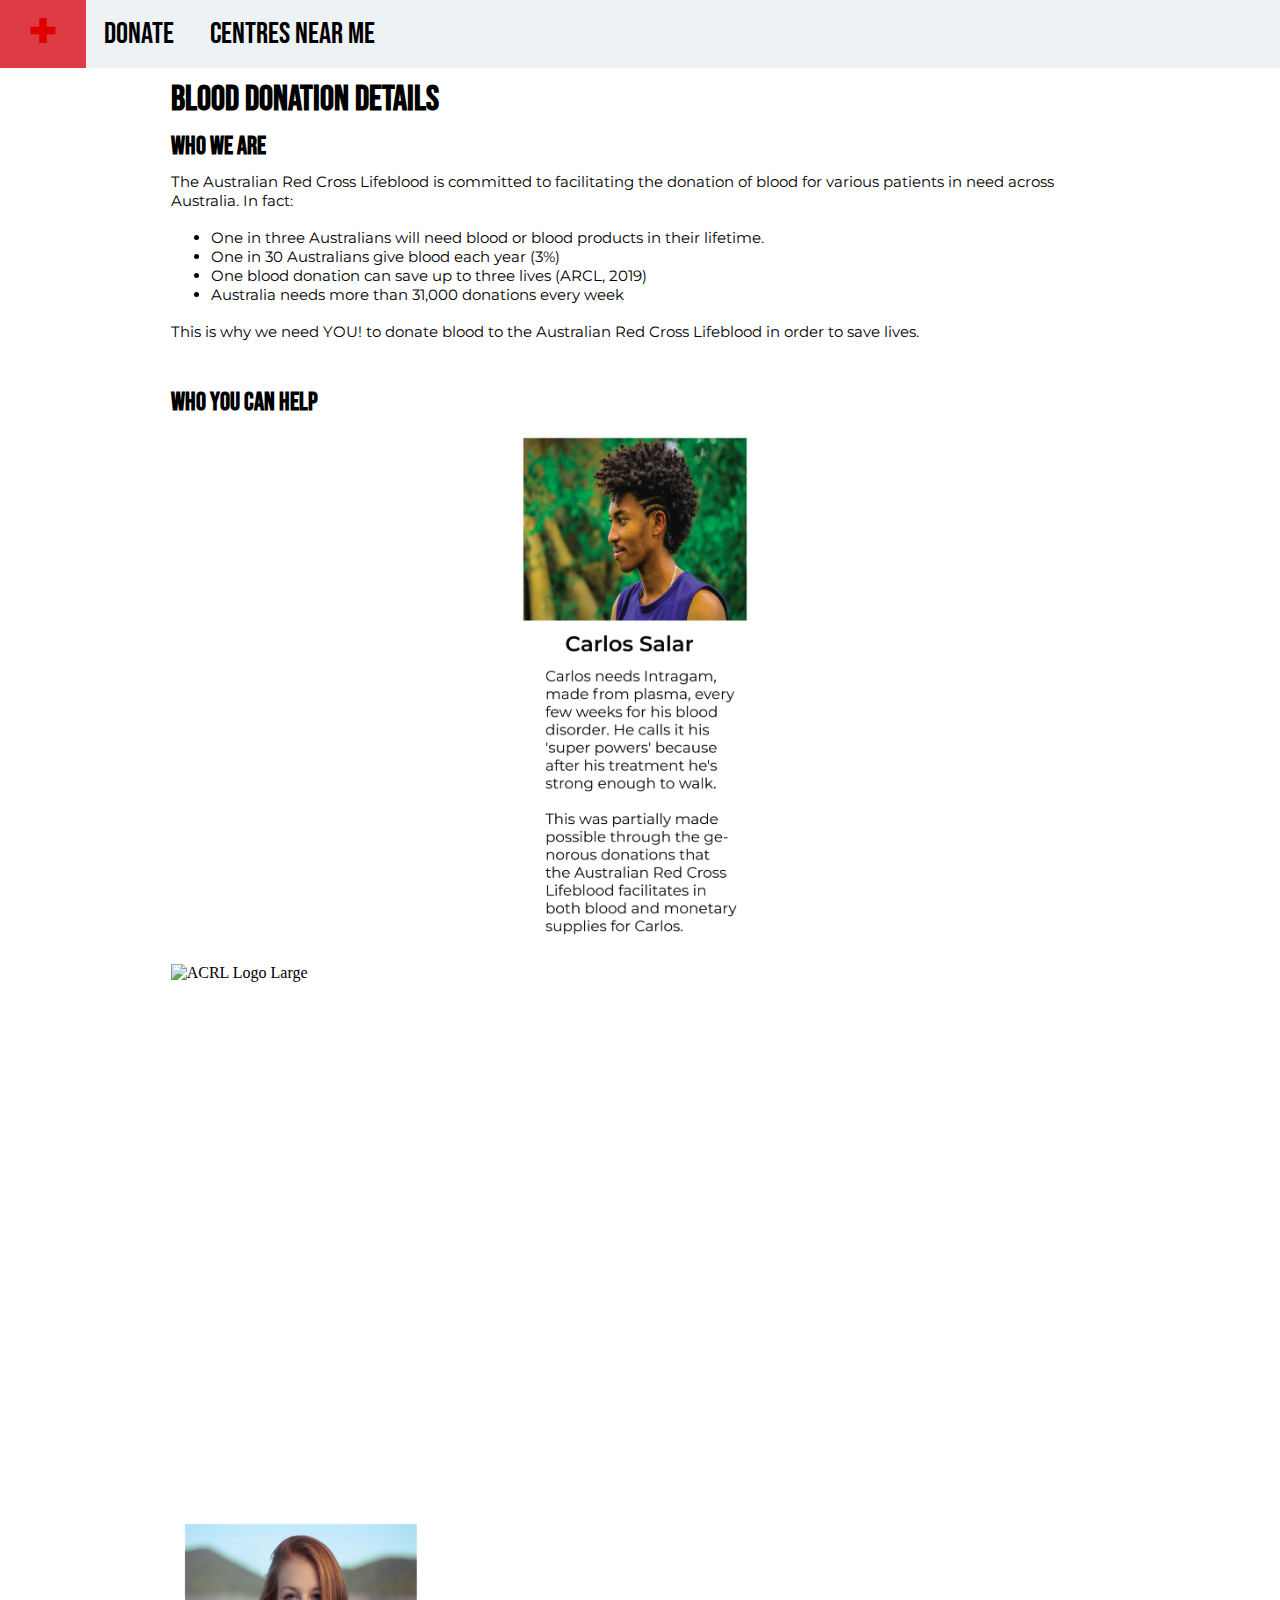
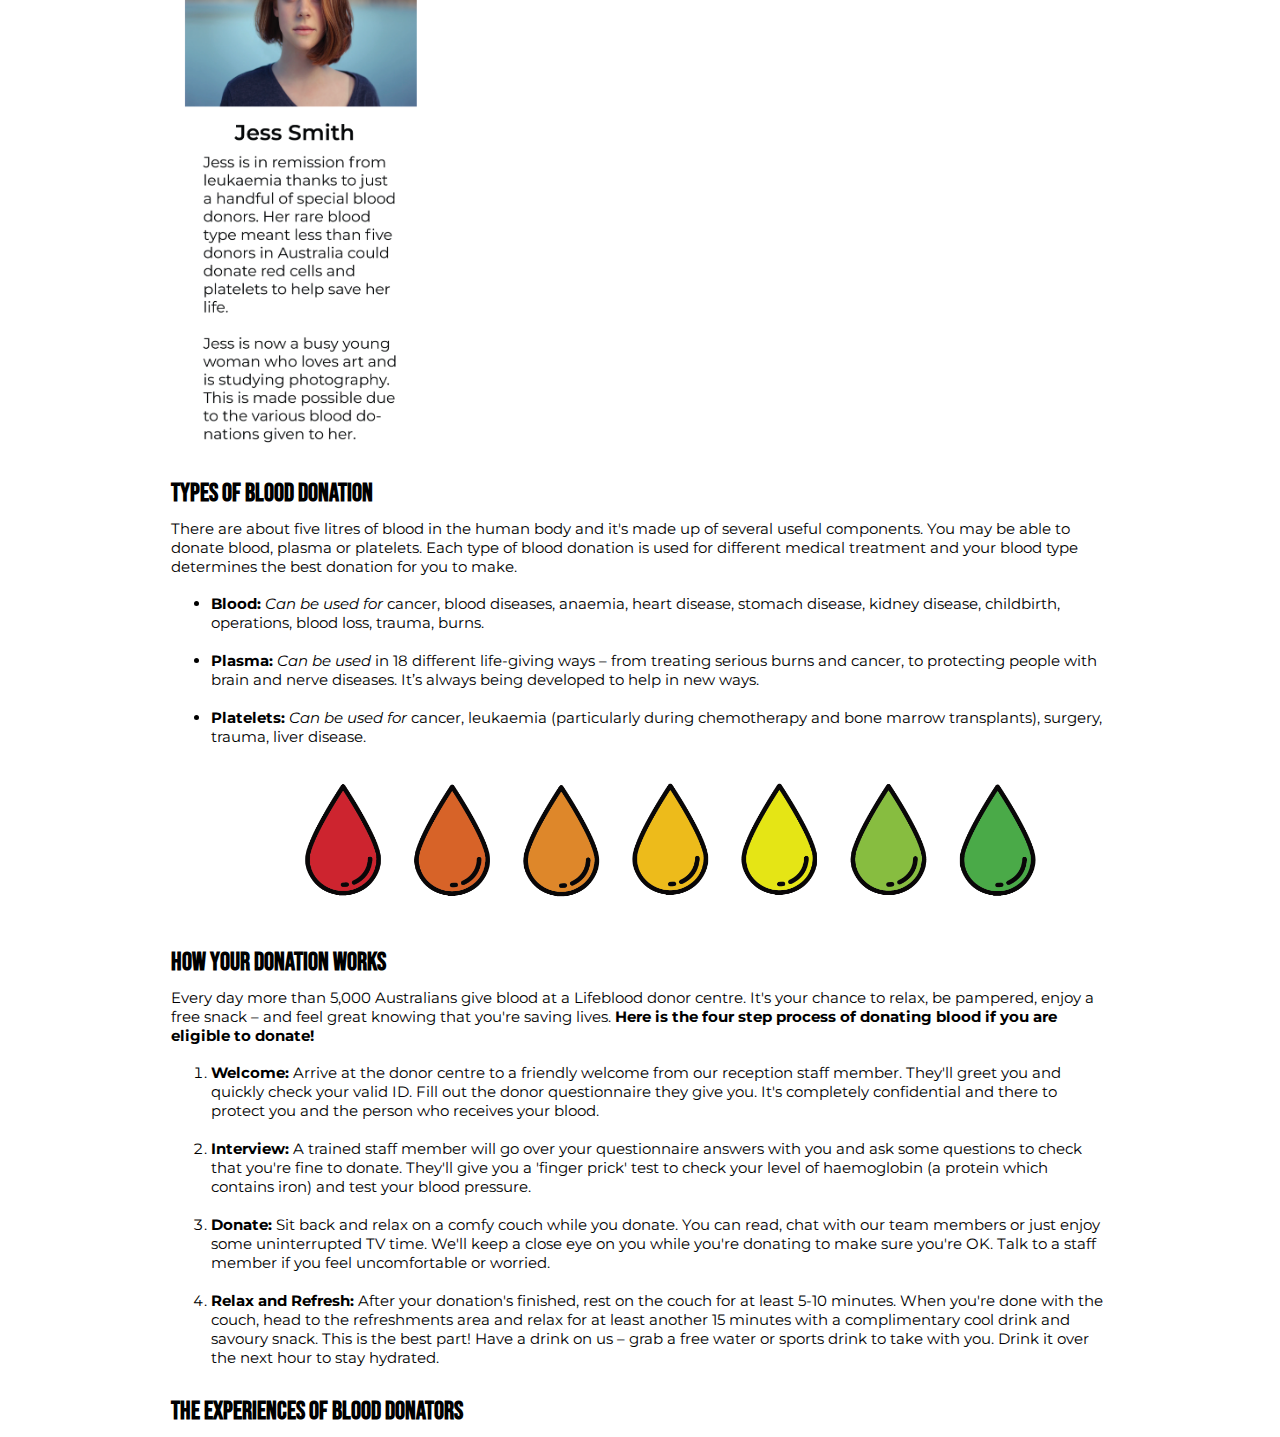
==== blooddetail.html @ 4dca21a1 "Further edits to blooddetail.html" ====
<!DOCTYPE html>
<html>
  <head>
    <link rel="preconnect" href="https://fonts.gstatic.com">
    <link href="https://fonts.googleapis.com/css2?family=Bebas+Neue&display=swap" rel="stylesheet">
    <link rel="preconnect" href="https://fonts.gstatic.com">
    <link href="https://fonts.googleapis.com/css2?family=Montserrat&display=swap" rel="stylesheet"> 
    <meta charset="utf-8">
    <meta name="viewport" content="width=device-width">
    <title>repl.it</title>
    <link href="style.css" rel="stylesheet" type="text/css" />
  </head>
  
  <body>
    <div class="topnav">
      <a href="index.html"><href="#index.html" class='navIcon'><img src="images/crosslogo.svg" alt="ACRL Logo" width="50" height="25"></a>
      <a href="blooddetail.html">Donate</a>
      <a href="centres.html">Centres Near Me</a>
    </div>
    <div class="grid-container">
  <div class="text-goes-here">
    <h2> Blood donation details</h2>
    <h3>Who we are</h3>
    <p> The Australian Red Cross Lifeblood is committed to facilitating the donation of blood for various patients in need across Australia. In fact:</p><br>
    <ul>
      <li>One in three Australians will need blood or blood products in their lifetime.</li>
      <li>One in 30 Australians give blood each year (3%)</li>
      <li>One blood donation can save up to three lives (ARCL, 2019)</li>
      <li>Australia needs more than 31,000 donations every week</li>
    </ul><br>
    <p> This is why we need YOU! to donate blood to the Australian Red Cross Lifeblood in order to save lives.</p>
    <br><br>
    <h3>Who you can help</h3>
    <img class = "people" src="images/whoyouhelp-01.png" alt="ACRL Logo Large">
    <img class = "people" src="images/whoyouhelp-02.png" alt="ACRL Logo Large">
    <img class = "people" src="images/whoyouhelp-03.png" alt="ACRL Logo Large">
    <br>
    <h3> Types of blood donation</h3>
    <p>There are about five litres of blood in the human body and it's made up of several useful components. You may be able to donate blood, plasma or platelets. Each type of blood donation is used for different medical treatment and your blood type determines the best donation for you to make.</p>
    <br>
    <ul>
      <li><strong>Blood:</strong> <em>Can be used for</em> cancer, blood diseases, anaemia, heart disease, stomach disease, kidney disease, childbirth, operations, blood loss, trauma, burns.</li><br>
      <li><strong>Plasma:</strong> <em>Can be used</em> in 18 different life-giving ways – from treating serious burns and cancer, to protecting people with brain and nerve diseases. It’s always being developed to help in new ways.</li><br>
      <li><strong>Platelets:</strong> <em> Can be used for</em> cancer, leukaemia (particularly during chemotherapy and bone marrow transplants), surgery, trauma, liver disease.</li><br>
    </ul>
    <img id = "blood" src="images/blooddrops-01.png" alt="ACRL Logo Large">
    <br><br>
    <h3> How your donation works</h3>
    <p>Every day more than 5,000 Australians give blood at a Lifeblood donor centre. It's your chance to relax, be pampered, enjoy a free snack – and feel great knowing that you're saving lives. <strong> Here is the four step process of donating blood if you are eligible to donate!</strong></p><br>
    <ol>
      <li><strong>Welcome:</strong> Arrive at the donor centre to a friendly welcome from our reception staff member. They'll greet you and quickly check your valid ID. Fill out the donor questionnaire they give you. It's completely confidential and there to protect you and the person who receives your blood.</li><br>
      <li><strong>Interview:</strong> A trained staff member will go over your questionnaire answers with you and ask some questions to check that you're fine to donate. They'll give you a 'finger prick' test to check your level of haemoglobin (a protein which contains iron) and test your blood pressure.</li><br>
      <li><strong>Donate:</strong> Sit back and relax on a comfy couch while you donate. You can read, chat with our team members or just enjoy some uninterrupted TV time. We'll keep a close eye on you while you're donating to make sure you're OK. Talk to a staff member if you feel uncomfortable or worried.</li><br>
      <li><strong>Relax and Refresh:</strong> After your donation's finished, rest on the couch for at least 5-10 minutes. When you're done with the couch, head to the refreshments area and relax for at least another 15 minutes with a complimentary cool drink and savoury snack. This is the best part! Have a drink on us – grab a free water or sports drink to take with you. Drink it over the next hour to stay hydrated.</li><br>
      </ol>
    <h3>The experiences of blood donators</h3>
  </div>
</div>
---- style.css ----
* {
  margin: 0;
}
a {
  color: white;
}
.topnav {
  background-color: rgb(237, 242, 245);
  overflow: hidden;
}

.topnav a {
  float: left;
  color: black;
  text-align: center;
  padding: 16px 18px;
  text-decoration: none;
  font-size: 30px;
  font-family: 'Bebas Neue', cursive;
}

.topnav a:hover {
  background-color: rgb(221,60,68);
  color: black;
}

.topnav a.active {
  background-color: rgb(198,42,51);
  color: white;
}
#container {
  background-image: url("images/redwave.png");
  background-size: cover;
  background-repeat: no-repeat;
  width:100%;
  height:100vh;
}
#container2 {
  background: #2b2d42;
  width:100%;
  height:110vh;
}
#background {
width:350px;
height:200px;
display: block;
margin-top: 40px;
margin-left: auto;
margin-right: auto;
}

#button {
border: 0;
  background: #2b2d42;
  border-radius: 4px;
  box-shadow: 0 5px 0 #1c1d2b;
  color: #fff;
  cursor: pointer;
  font-family: 'Bebas Neue', cursive;
  font-size: 24px;
  margin: 0;
  outline: 0;
  transition: all .1s linear;
  padding: 1rem 4rem;
  display: block;
  margin-top: 80px;
  margin-left: auto;
  margin-right: auto;
}

#button:active {
  box-shadow: 0 2px 0 #006599;
  transform: translateY(3px);
}

.contact {
  width: 350px;
  height:350px;
  margin-left:100px;
  display: inline-block;
}

.social {
  width: 200px;
  height:200px;
  margin-left:170px;
  display: inline-block;
}

.contacttext {
  font-family: 'Bebas Neue', cursive;
  color: white;
  font-size: 35px;
  margin-left:50px;
}

/* Blooddetail.html */
.grid-container {
  display: grid;
  grid-template-columns: 0.4fr 2.2fr 0.4fr;
  grid-template-rows: 1fr 1fr 1fr;
  gap: 0px 0px;
  grid-template-areas:
    ". text-goes-here ."
    ". text-goes-here ."
    ". text-goes-here .";
}

.text-goes-here { grid-area: text-goes-here; }

h2 {
  margin-top: 10px;
  font-family: 'Bebas Neue', cursive;
  font-size: 35px;
}

h3 {
  margin-top: 10px;
  margin-bottom: 10px;
  font-family: 'Bebas Neue', cursive;
  font-size: 25px;
}

p {
  font-size: 15px;
  font-family: 'Montserrat', sans-serif;
}

ul {
  font-size: 15px;
  font-family: 'Montserrat', sans-serif;
}

ol {
  font-size: 15px;
  font-family: 'Montserrat', sans-serif;
}

.people {
  width: 260px;
  height:550px;
  display: inline-block;
  margin-right: 70px;

}

#blood {
  width:800px;
  height:150px;
  margin-left: 110px;
}

@media screen and (max-width: 768px){
  .contact {
  width: 300px;
  height: 200px;
  margin-left: 10px;
  }
   .social {
  width: 300px;
  height: 200px;
  margin-top: 50px;
  margin-left: 10px;
  }
  .contacttext {
    margin-left: 10px;
    font-size: 50px;
  }
   #container2 {
  height:220vh;
  }
  #blood {
    width:300px;
    height:60px;
    margin-left:0px;
  }
}
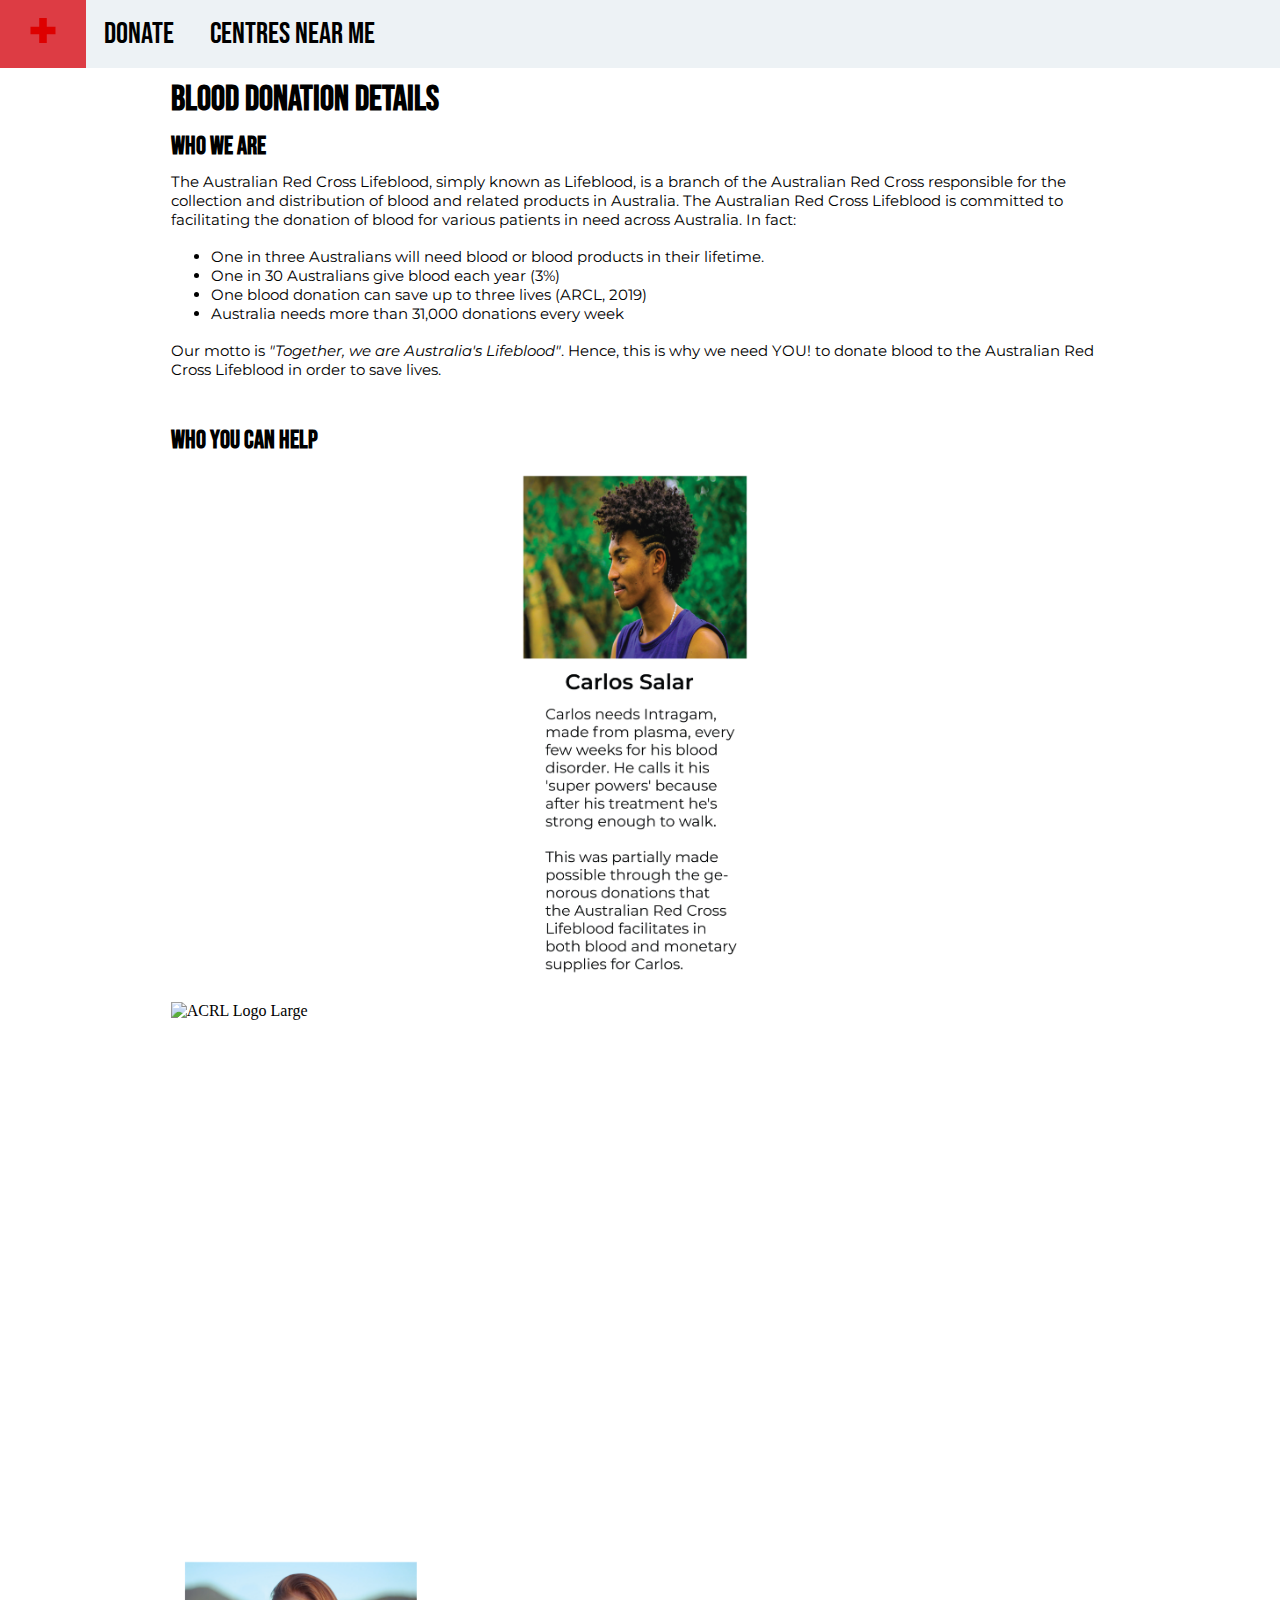
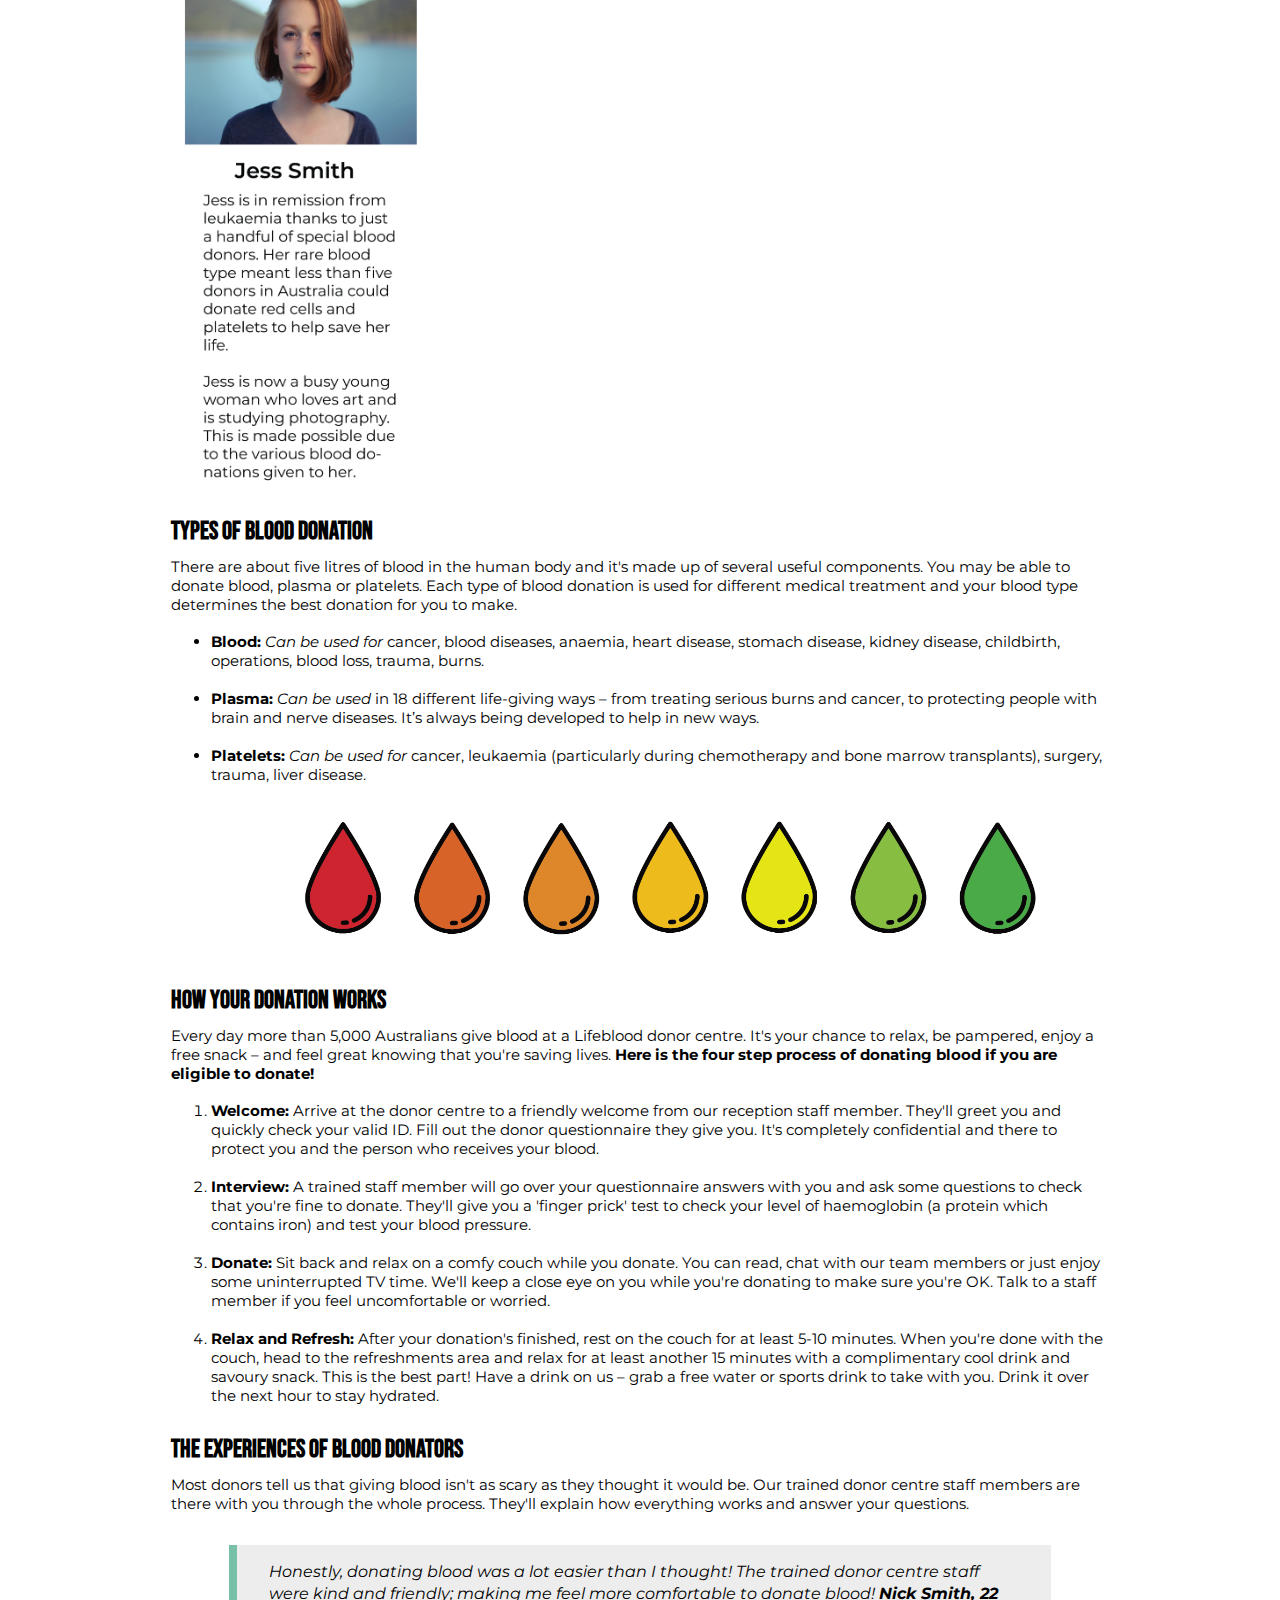
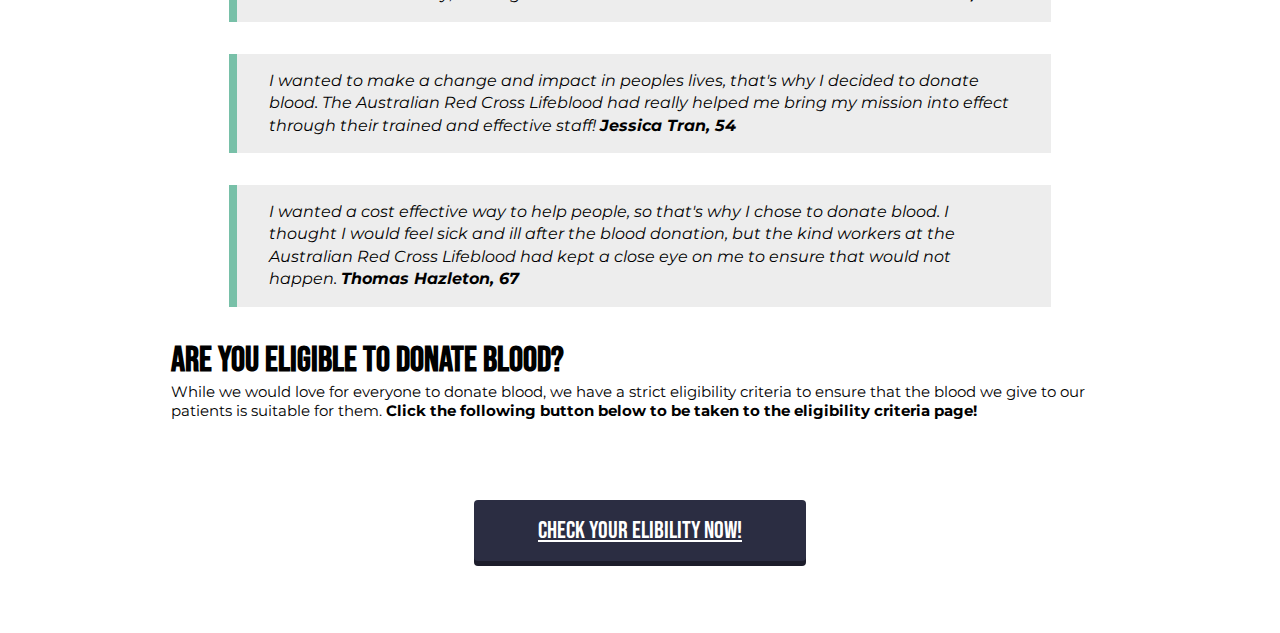
==== commit 41c11574: "Created eligibility criteria page" ====
--- a/blooddetail.html
+++ b/blooddetail.html
@@ -21,14 +21,14 @@
   <div class="text-goes-here">
     <h2> Blood donation details</h2>
     <h3>Who we are</h3>
-    <p> The Australian Red Cross Lifeblood is committed to facilitating the donation of blood for various patients in need across Australia. In fact:</p><br>
+    <p> The Australian Red Cross Lifeblood, simply known as Lifeblood, is a branch of the Australian Red Cross responsible for the collection and distribution of blood and related products in Australia. The Australian Red Cross Lifeblood is committed to facilitating the donation of blood for various patients in need across Australia. In fact:</p><br>
     <ul>
       <li>One in three Australians will need blood or blood products in their lifetime.</li>
       <li>One in 30 Australians give blood each year (3%)</li>
       <li>One blood donation can save up to three lives (ARCL, 2019)</li>
       <li>Australia needs more than 31,000 donations every week</li>
     </ul><br>
-    <p> This is why we need YOU! to donate blood to the Australian Red Cross Lifeblood in order to save lives.</p>
+    <p> Our motto is <em>"Together, we are Australia's Lifeblood"</em>. Hence, this is why we need YOU! to donate blood to the Australian Red Cross Lifeblood in order to save lives.</p>
     <br><br>
     <h3>Who you can help</h3>
     <img class = "people" src="images/whoyouhelp-01.png" alt="ACRL Logo Large">
@@ -52,7 +52,17 @@
       <li><strong>Interview:</strong> A trained staff member will go over your questionnaire answers with you and ask some questions to check that you're fine to donate. They'll give you a 'finger prick' test to check your level of haemoglobin (a protein which contains iron) and test your blood pressure.</li><br>
       <li><strong>Donate:</strong> Sit back and relax on a comfy couch while you donate. You can read, chat with our team members or just enjoy some uninterrupted TV time. We'll keep a close eye on you while you're donating to make sure you're OK. Talk to a staff member if you feel uncomfortable or worried.</li><br>
       <li><strong>Relax and Refresh:</strong> After your donation's finished, rest on the couch for at least 5-10 minutes. When you're done with the couch, head to the refreshments area and relax for at least another 15 minutes with a complimentary cool drink and savoury snack. This is the best part! Have a drink on us – grab a free water or sports drink to take with you. Drink it over the next hour to stay hydrated.</li><br>
-      </ol>
+    </ol>
     <h3>The experiences of blood donators</h3>
+    <p>Most donors tell us that giving blood isn't as scary as they thought it would be. Our trained donor centre staff members are there with you through the whole process. They'll explain how everything works and answer your questions.</p>
+    <blockquote><em>Honestly, donating blood was a lot easier than I thought! The trained donor centre staff were kind and friendly; making me feel more comfortable to donate blood!</em> <strong>Nick Smith, 22</strong></blockquote>
+    <blockquote><em>I wanted to make a change and impact in peoples lives, that's why I decided to donate blood. The Australian Red Cross Lifeblood had really helped me bring my mission into effect through their trained and effective staff!</em> <strong>Jessica Tran, 54</strong></blockquote>
+    <blockquote><em>I wanted a cost effective way to help people, so that's why I chose to donate blood. I thought I would feel sick and ill after the blood donation, but the kind workers at the Australian Red Cross Lifeblood had kept a close eye on me to ensure that would not happen.</em> <strong>Thomas Hazleton, 67</strong></blockquote>
+    <h2>Are you eligible to donate blood?</h2>
+    <p>While we would love for everyone to donate blood, we have a strict eligibility criteria to ensure that the blood we give to our patients is suitable for them. <strong> Click the following button below to be taken to the eligibility criteria page!</strong></p>
+    <a href="eligibility.html">
+    <button id = "button" type="button" ">Check Your Elibility Now!</button>
+    </a>
+    <br><br><br><br>
   </div>
 </div>
--- a/style.css
+++ b/style.css
@@ -38,7 +38,7 @@
 #container2 {
   background: #2b2d42;
   width:100%;
-  height:110vh;
+  height:75vh;
 }
 #background {
 width:350px;
@@ -74,16 +74,20 @@
 }
 
 .contact {
-  width: 350px;
-  height:350px;
+  width: 320px;
+  height:100px;
   margin-left:100px;
+  margin-top:40px;
+  margin-bottom:40px;
   display: inline-block;
 }
 
 .social {
-  width: 200px;
-  height:200px;
-  margin-left:170px;
+  width: 150px;
+  height:150px;
+  margin-top:40px;
+  margin-bottom:40px;
+  margin-left:110px;
   display: inline-block;
 }
 
@@ -150,6 +154,63 @@
   margin-left: 110px;
 }
 
+blockquote {
+	width: 80%;
+	margin: 2em auto;
+	font-style: italic;
+	padding: 1em 2em;
+	border-left: 8px solid #78C0A8;
+	font-size: 1em;
+	line-height: 1.4;
+	position: relative;
+	background: #ededed;
+  font-family: 'Montserrat', sans-serif;
+}
+
+#critera {
+  width:100%;
+}
+
+#box {
+  width: 85%;
+  border: 2px solid black;
+  padding: 30px;
+  margin: 20px;
+}
+label {
+  font-size: 15px;
+  font-family: 'Montserrat', sans-serif;
+}
+
+input {
+  margin-left:auto;
+  margin-right:auto;
+}
+
+#button1 {
+border: 0;
+  background: #2b2d42;
+  border-radius: 4px;
+  box-shadow: 0 5px 0 #1c1d2b;
+  color: #fff;
+  cursor: pointer;
+  font-family: 'Bebas Neue', cursive;
+  font-size: 24px;
+  margin: 0;
+  outline: 0;
+  transition: all .1s linear;
+  padding: 1rem 4rem;
+  display: block;
+  margin-top: 15px;
+  margin-left: auto;
+  margin-right: auto;
+}
+
+#button1:active {
+  box-shadow: 0 2px 0 #006599;
+  transform: translateY(3px);
+}
+
 @media screen and (max-width: 768px){
   .contact {
   width: 300px;
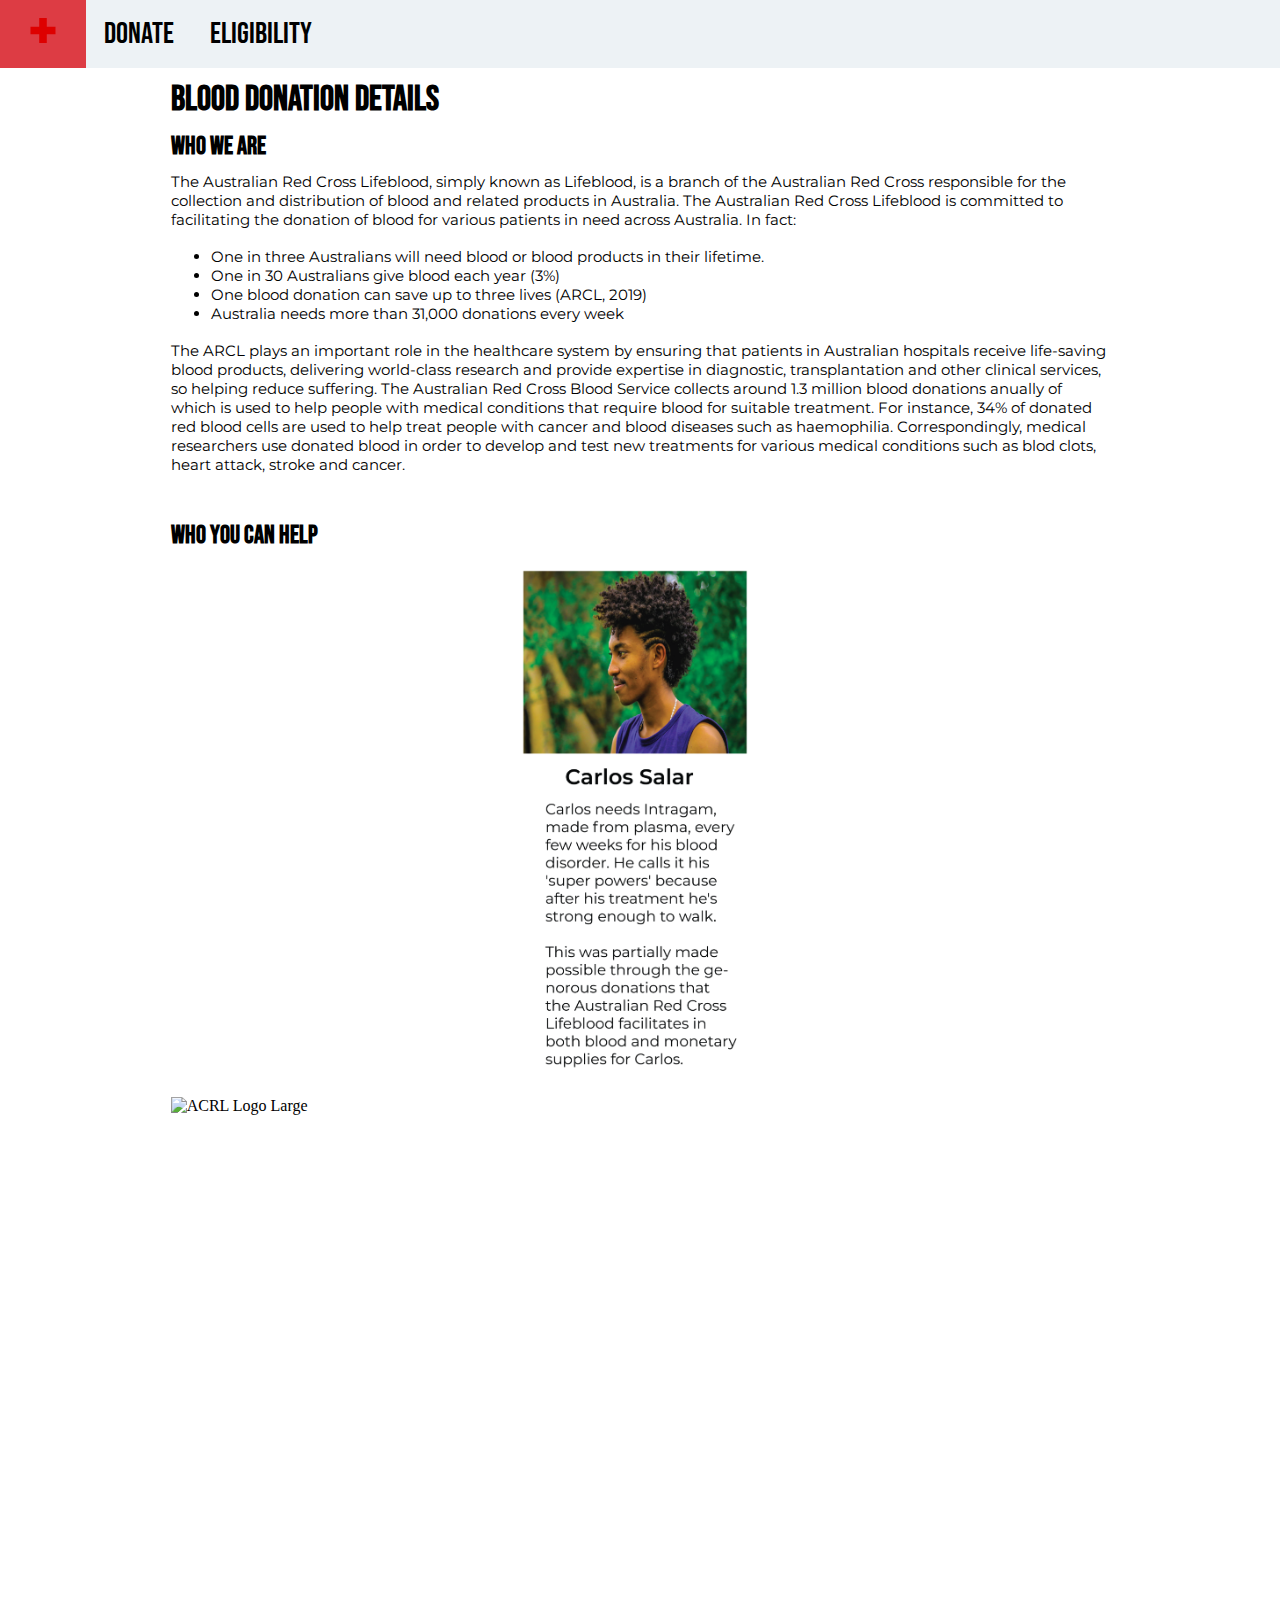
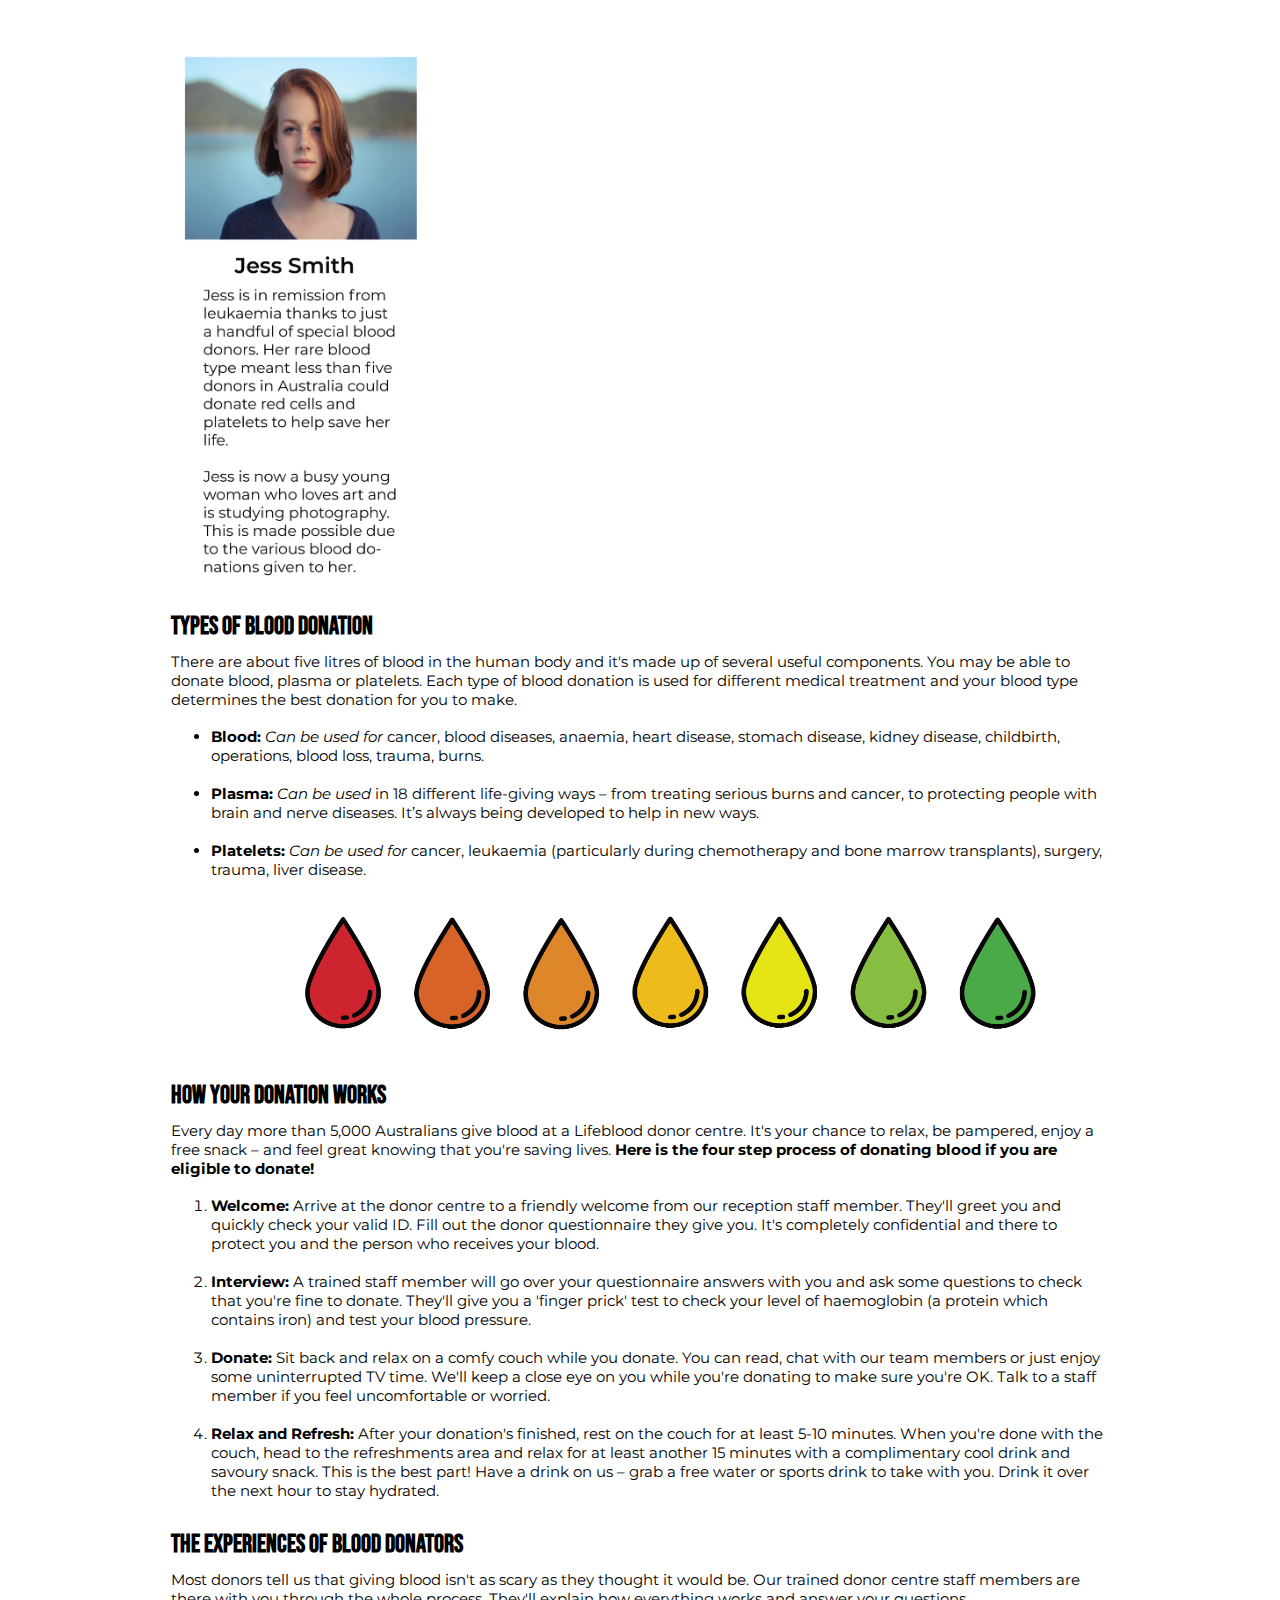
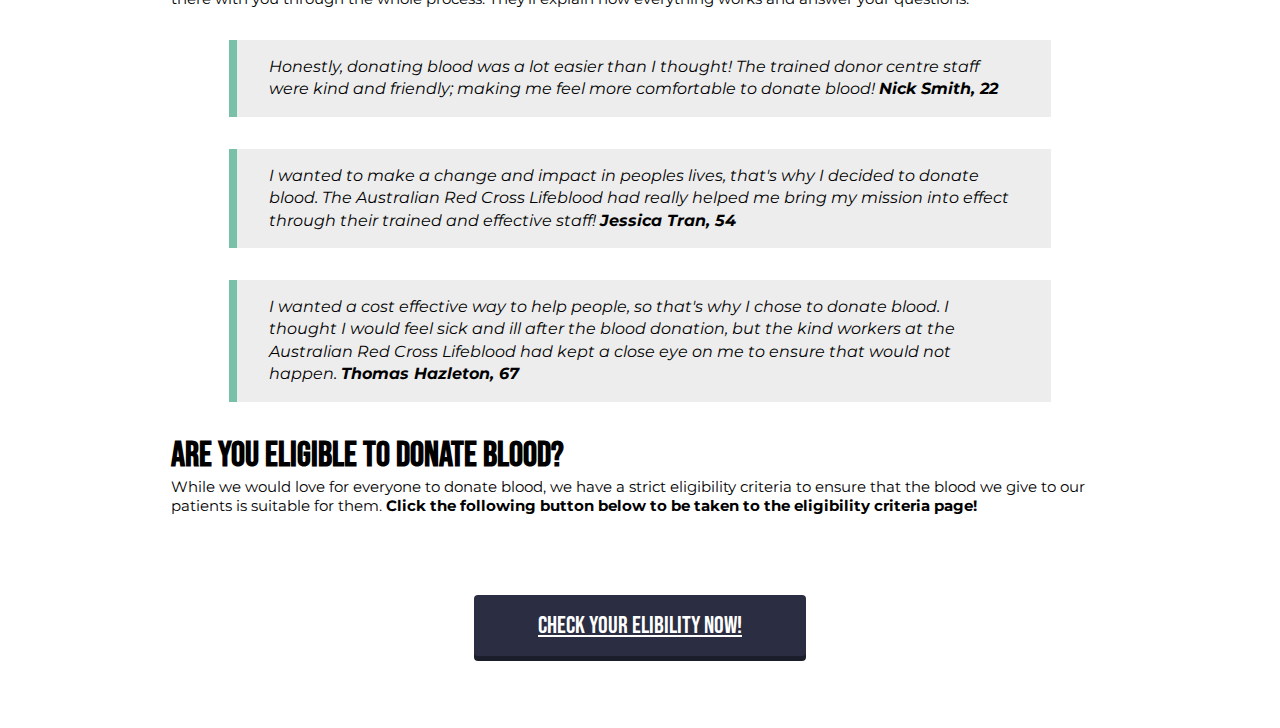
==== commit 75fcb7cd: "Made ineligible page." ====
--- a/blooddetail.html
+++ b/blooddetail.html
@@ -15,7 +15,7 @@
     <div class="topnav">
       <a href="index.html"><href="#index.html" class='navIcon'><img src="images/crosslogo.svg" alt="ACRL Logo" width="50" height="25"></a>
       <a href="blooddetail.html">Donate</a>
-      <a href="centres.html">Centres Near Me</a>
+      <a href="eligibility.html">Eligibility</a>
     </div>
     <div class="grid-container">
   <div class="text-goes-here">
@@ -28,7 +28,7 @@
       <li>One blood donation can save up to three lives (ARCL, 2019)</li>
       <li>Australia needs more than 31,000 donations every week</li>
     </ul><br>
-    <p> Our motto is <em>"Together, we are Australia's Lifeblood"</em>. Hence, this is why we need YOU! to donate blood to the Australian Red Cross Lifeblood in order to save lives.</p>
+    <p> The ARCL plays an important role in the healthcare system by ensuring that patients in Australian hospitals receive life-saving blood products, delivering world-class research and provide expertise in diagnostic, transplantation and other clinical services, so helping reduce suffering. The Australian Red Cross Blood Service collects around 1.3 million blood donations anually of which is used to help people with medical conditions that require blood for suitable treatment. For instance, 34% of donated red blood cells are used to help treat people with cancer and blood diseases such as haemophilia. Correspondingly, medical researchers use donated blood in order to develop and test new treatments for various medical conditions such as blod clots, heart attack, stroke and cancer.</p>
     <br><br>
     <h3>Who you can help</h3>
     <img class = "people" src="images/whoyouhelp-01.png" alt="ACRL Logo Large">
--- a/style.css
+++ b/style.css
@@ -83,8 +83,8 @@
 }
 
 .social {
-  width: 150px;
-  height:150px;
+  width: 100px;
+  height:100px;
   margin-top:40px;
   margin-bottom:40px;
   margin-left:110px;
@@ -211,6 +211,46 @@
   transform: translateY(3px);
 }
 
+#button2 {
+border: 0;
+  background: #2b2d42;
+  border-radius: 4px;
+  box-shadow: 0 5px 0 #1c1d2b;
+  color: #fff;
+  cursor: pointer;
+  font-family: 'Bebas Neue', cursive;
+  font-size: 24px;
+  margin: 0;
+  outline: 0;
+  transition: all .1s linear;
+  padding: 1rem 4rem;
+  display: inline-block;
+  margin-top: 15px;
+  margin-left:80px;
+}
+
+#button2:active {
+  box-shadow: 0 2px 0 #006599;
+  transform: translateY(3px);
+}
+
+#button2:first-of-type {
+  background: red;
+  box-shadow: 0 5px 0 rgb(117, 2, 2);
+}
+
+/* Eligible Form */
+  input {
+  margin-bottom: 10px;
+  border: 1px solid #ccc;
+  border-radius: 3px;
+  width: calc(100% - 10px);
+  padding: 5px;
+}
+.eligible {
+  width:10%;
+}
+
 @media screen and (max-width: 768px){
   .contact {
   width: 300px;
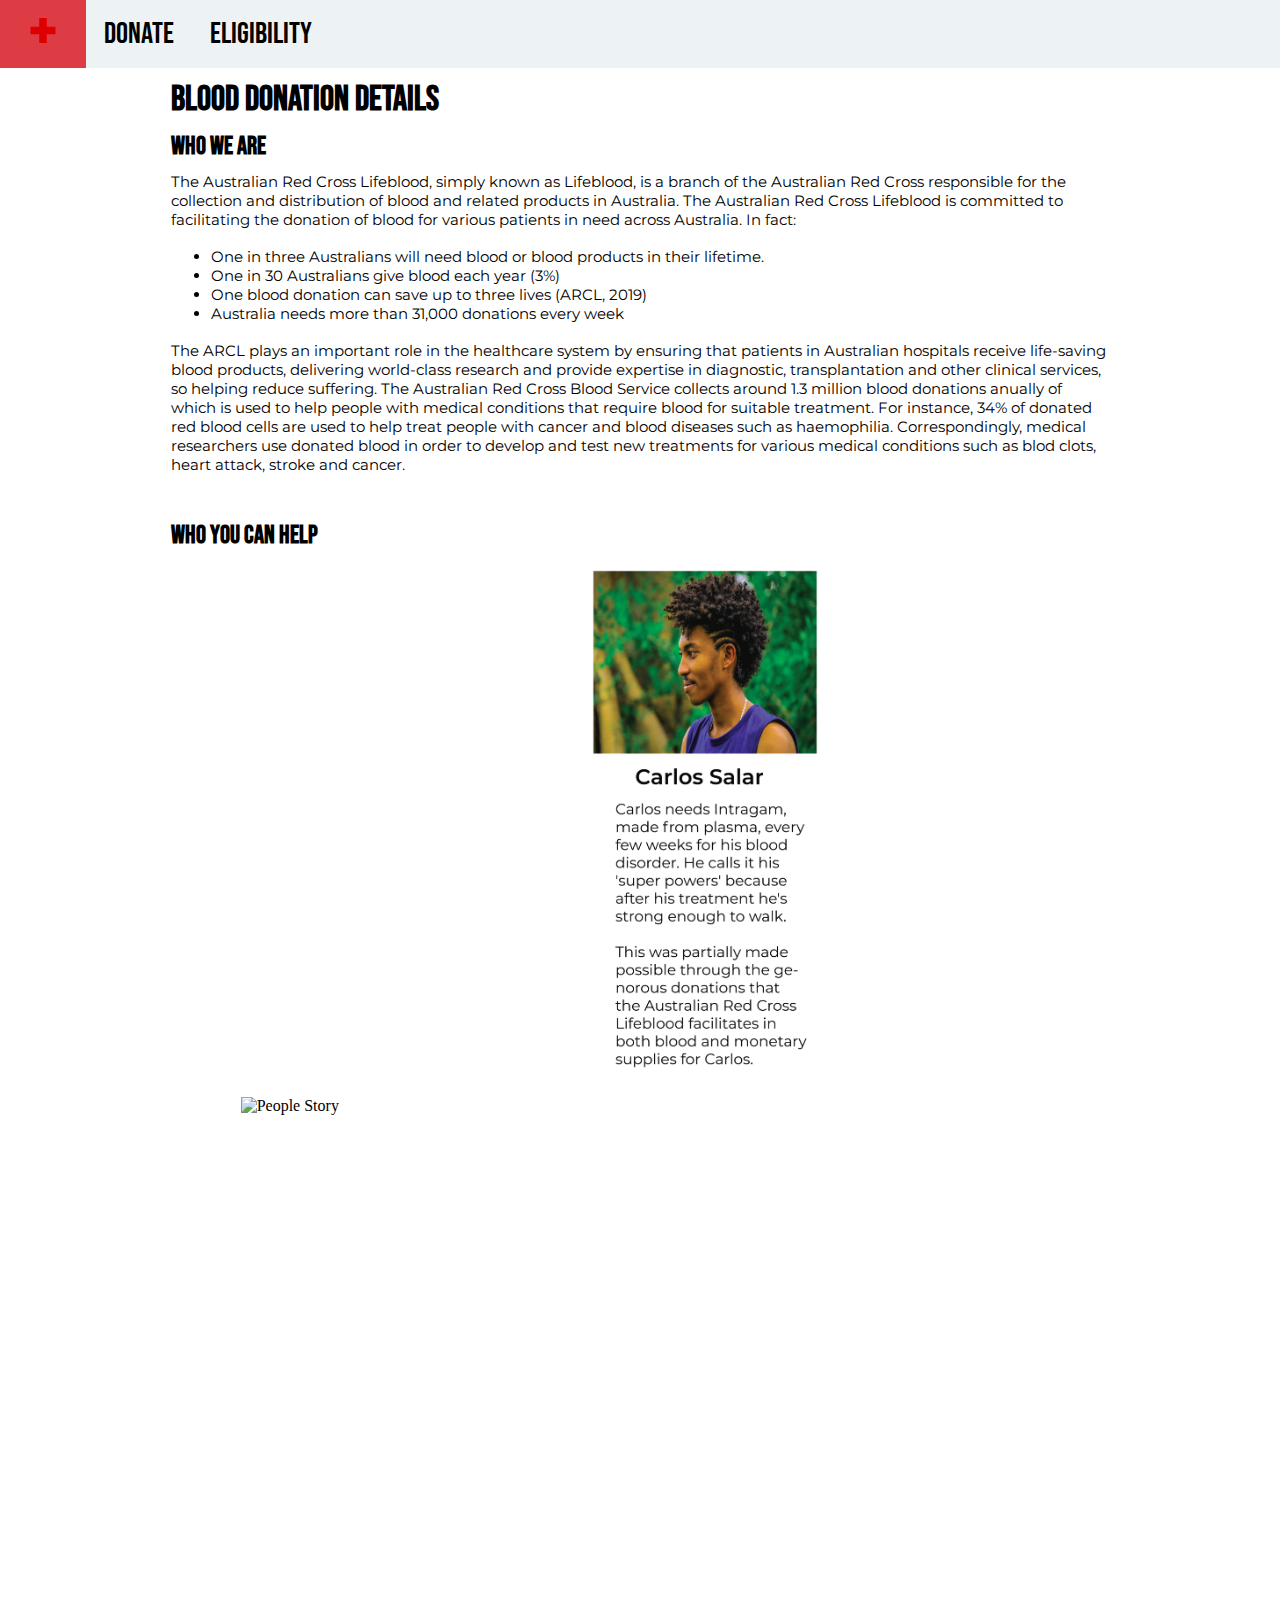
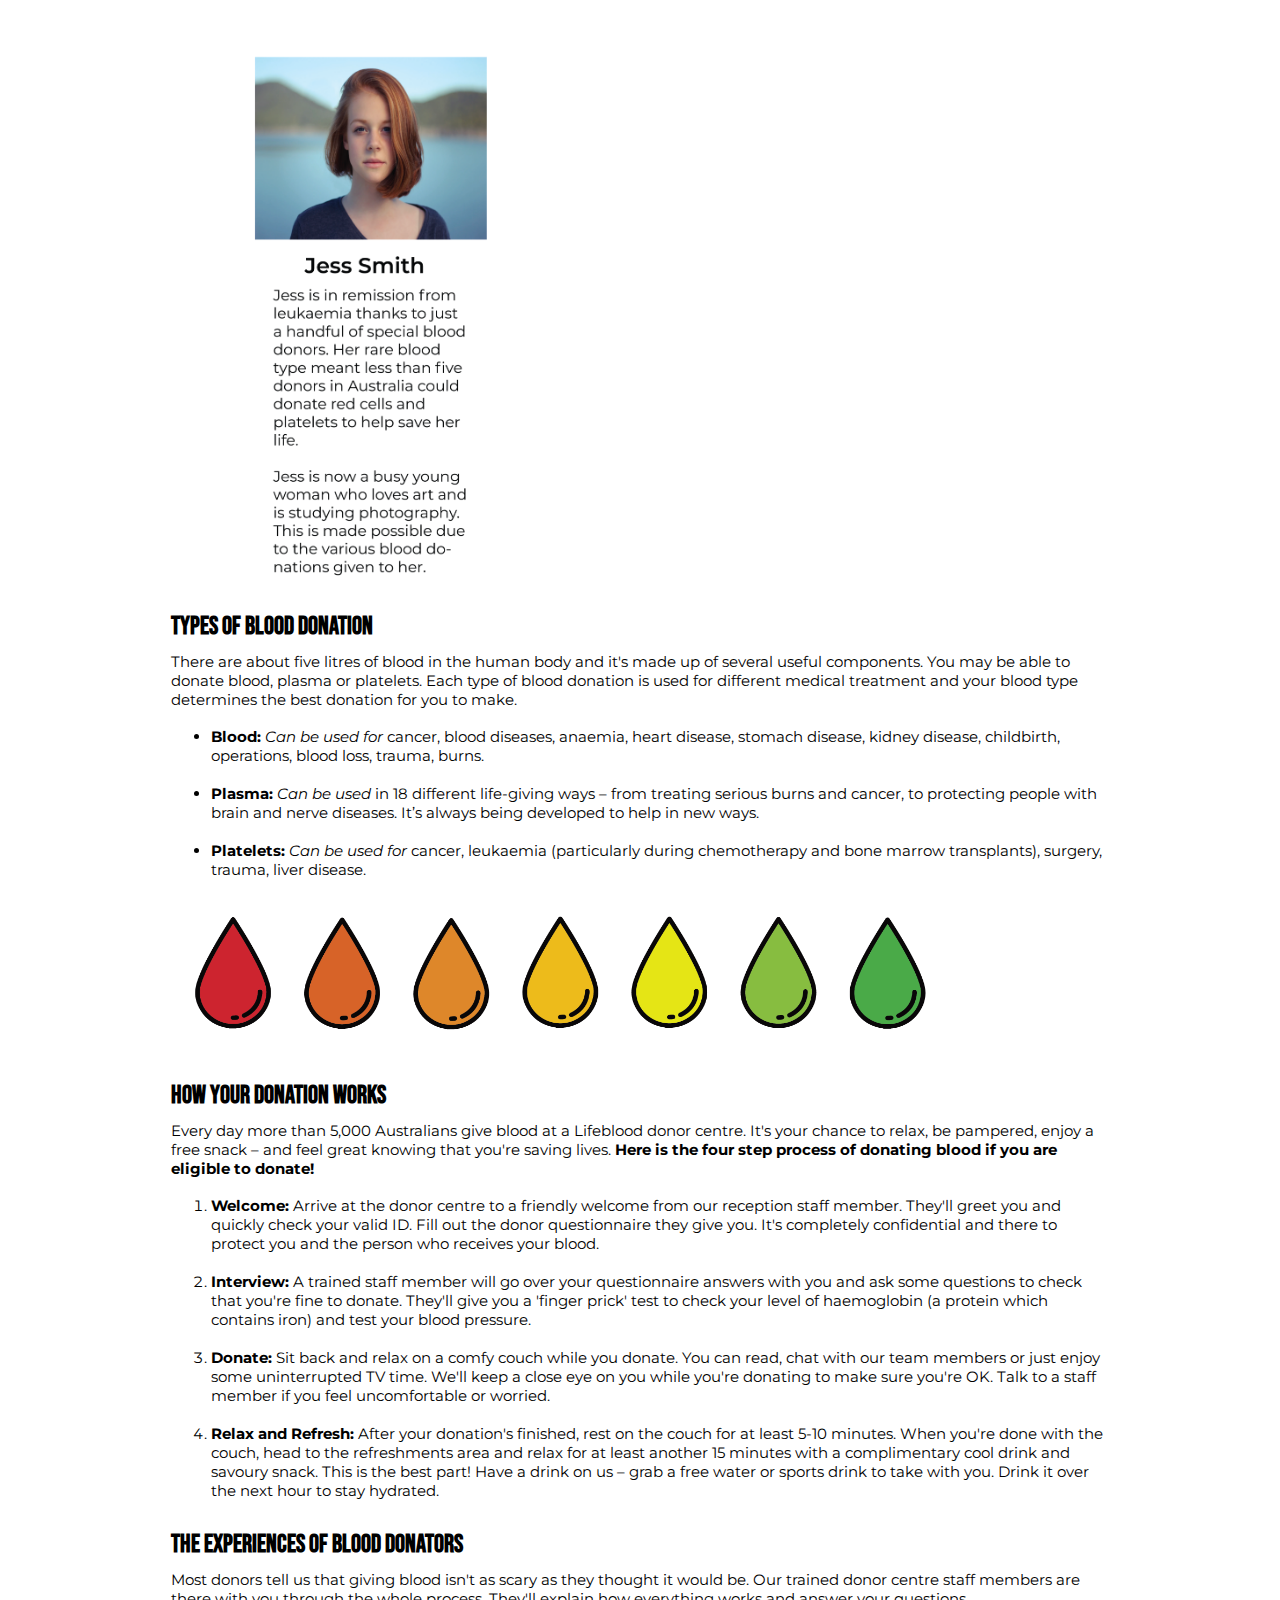
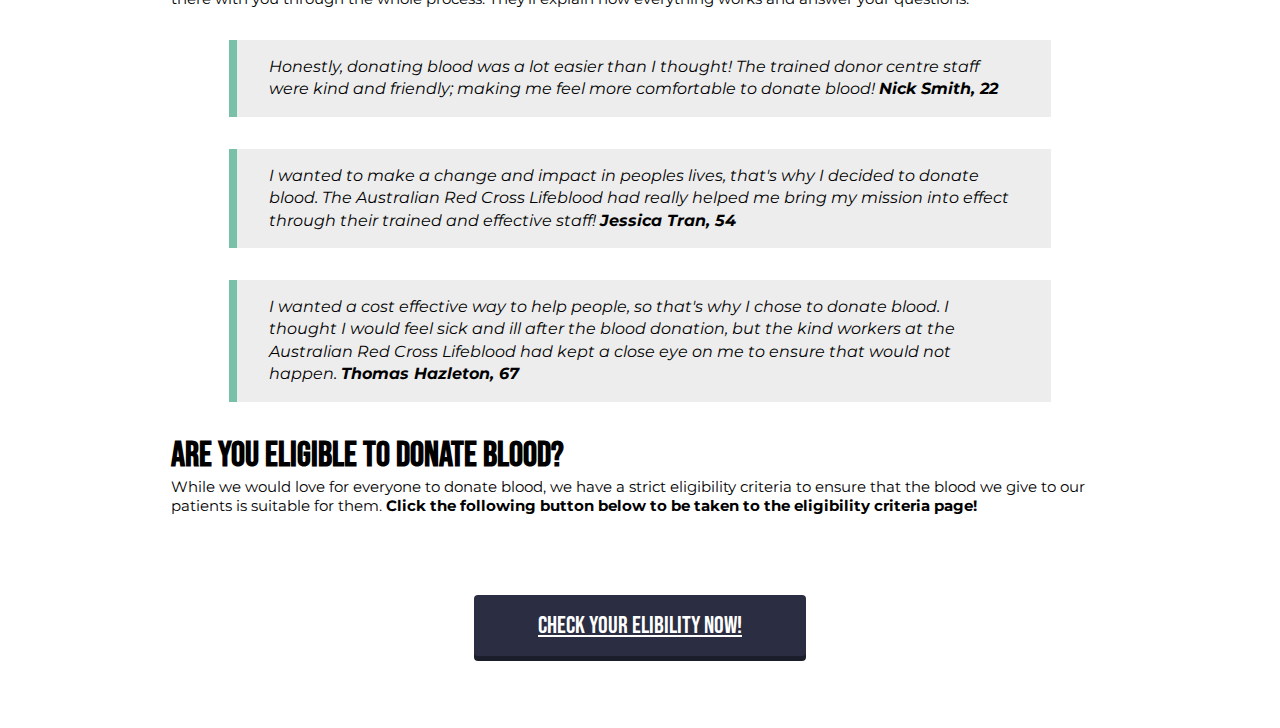
==== commit 49df60e1: "Removed various unused images, and made elements scalable and resizable for all devices." ====
--- a/blooddetail.html
+++ b/blooddetail.html
@@ -9,6 +9,26 @@
     <meta name="viewport" content="width=device-width">
     <title>repl.it</title>
     <link href="style.css" rel="stylesheet" type="text/css" />
+    <link rel="shortcut icon" href="favicon/favicon.ico">
+  	<link rel="icon" sizes="16x16 32x32 64x64" href="favicon/favicon.ico">
+  	<link rel="icon" type="image/png" sizes="196x196" href="favicon/favicon-192.png">
+  	<link rel="icon" type="image/png" sizes="160x160" href="favicon/favicon-160.png">
+  	<link rel="icon" type="image/png" sizes="96x96" href="favicon/favicon-96.png">
+  	<link rel="icon" type="image/png" sizes="64x64" href="favicon/favicon-64.png">
+	  <link rel="icon" type="image/png" sizes="32x32" href="favicon/favicon-32.png">
+	  <link rel="icon" type="image/png" sizes="16x16" href="favicon/favicon-16.png">
+	  <link rel="apple-touch-icon" href="favicon/favicon-57.png">
+	  <link rel="apple-touch-icon" sizes="114x114" href="favicon/favicon-114.png">
+	  <link rel="apple-touch-icon" sizes="72x72" href="faviconfavicon-72.png">
+  	<link rel="apple-touch-icon" sizes="144x144" href="favicon/favicon-144.png">
+  	<link rel="apple-touch-icon" sizes="60x60" href="favicon/favicon-60.png">
+  	<link rel="apple-touch-icon" sizes="120x120" href="favicon/favicon-120.png">
+	  <link rel="apple-touch-icon" sizes="76x76" href="favicon/favicon-76.png">
+  	<link rel="apple-touch-icon" sizes="152x152" href="favicon/favicon-152.png">
+	  <link rel="apple-touch-icon" sizes="180x180" href="favicon/favicon-180.png">
+  	<meta name="msapplication-TileColor" content="#FFFFFF">
+  	<meta name="msapplication-TileImage" content="favicon/favicon-144.png">
+  	<meta name="msapplication-config" content="favicon/browserconfig.xml">
   </head>
   
   <body>
@@ -31,9 +51,9 @@
     <p> The ARCL plays an important role in the healthcare system by ensuring that patients in Australian hospitals receive life-saving blood products, delivering world-class research and provide expertise in diagnostic, transplantation and other clinical services, so helping reduce suffering. The Australian Red Cross Blood Service collects around 1.3 million blood donations anually of which is used to help people with medical conditions that require blood for suitable treatment. For instance, 34% of donated red blood cells are used to help treat people with cancer and blood diseases such as haemophilia. Correspondingly, medical researchers use donated blood in order to develop and test new treatments for various medical conditions such as blod clots, heart attack, stroke and cancer.</p>
     <br><br>
     <h3>Who you can help</h3>
-    <img class = "people" src="images/whoyouhelp-01.png" alt="ACRL Logo Large">
-    <img class = "people" src="images/whoyouhelp-02.png" alt="ACRL Logo Large">
-    <img class = "people" src="images/whoyouhelp-03.png" alt="ACRL Logo Large">
+    <img class = "people" src="images/whoyouhelp-01.png" alt="People Story">
+    <img class = "people" src="images/whoyouhelp-02.png" alt="People Story">
+    <img class = "people" src="images/whoyouhelp-03.png" alt="People Story">
     <br>
     <h3> Types of blood donation</h3>
     <p>There are about five litres of blood in the human body and it's made up of several useful components. You may be able to donate blood, plasma or platelets. Each type of blood donation is used for different medical treatment and your blood type determines the best donation for you to make.</p>
@@ -43,7 +63,7 @@
       <li><strong>Plasma:</strong> <em>Can be used</em> in 18 different life-giving ways – from treating serious burns and cancer, to protecting people with brain and nerve diseases. It’s always being developed to help in new ways.</li><br>
       <li><strong>Platelets:</strong> <em> Can be used for</em> cancer, leukaemia (particularly during chemotherapy and bone marrow transplants), surgery, trauma, liver disease.</li><br>
     </ul>
-    <img id = "blood" src="images/blooddrops-01.png" alt="ACRL Logo Large">
+    <img id = "blood" src="images/blooddrops-01.png" alt="Blood drop decoration">
     <br><br>
     <h3> How your donation works</h3>
     <p>Every day more than 5,000 Australians give blood at a Lifeblood donor centre. It's your chance to relax, be pampered, enjoy a free snack – and feel great knowing that you're saving lives. <strong> Here is the four step process of donating blood if you are eligible to donate!</strong></p><br>
--- a/style.css
+++ b/style.css
@@ -74,20 +74,20 @@
 }
 
 .contact {
-  width: 320px;
-  height:100px;
-  margin-left:100px;
-  margin-top:40px;
-  margin-bottom:40px;
+  width: 20em;
+  height:7em;
+  margin-left:4em;
+  margin-top:2em;
+  margin-bottom:2em;
   display: inline-block;
 }
 
 .social {
-  width: 100px;
-  height:100px;
-  margin-top:40px;
-  margin-bottom:40px;
-  margin-left:110px;
+  width: 8em;
+  height:8em;
+  margin-top:2em;
+  margin-bottom:2em;
+  margin-left:4em;
   display: inline-block;
 }
 
@@ -144,14 +144,12 @@
   width: 260px;
   height:550px;
   display: inline-block;
-  margin-right: 70px;
-
+  margin-left: 70px;
 }
 
 #blood {
   width:800px;
   height:150px;
-  margin-left: 110px;
 }
 
 blockquote {
@@ -226,7 +224,7 @@
   padding: 1rem 4rem;
   display: inline-block;
   margin-top: 15px;
-  margin-left:80px;
+  margin-left:0%;
 }
 
 #button2:active {
@@ -251,28 +249,39 @@
   width:10%;
 }
 
+.contactform {
+  margin-top:10px;
+  margin-bottom:10px;
+}
+
 @media screen and (max-width: 768px){
   .contact {
-  width: 300px;
-  height: 200px;
+  width: 160px;
+  height: 50px;
   margin-left: 10px;
   }
    .social {
-  width: 300px;
-  height: 200px;
+  width: 80px;
+  height: 80px;
   margin-top: 50px;
   margin-left: 10px;
   }
   .contacttext {
     margin-left: 10px;
-    font-size: 50px;
+    font-size: 35px;
   }
    #container2 {
-  height:220vh;
+  height:80vh;
   }
   #blood {
     width:300px;
     height:60px;
     margin-left:0px;
   }
-}
+  .people {
+    margin-left:1px;
+  }
+  #box {
+    margin:0px;
+  }
+}
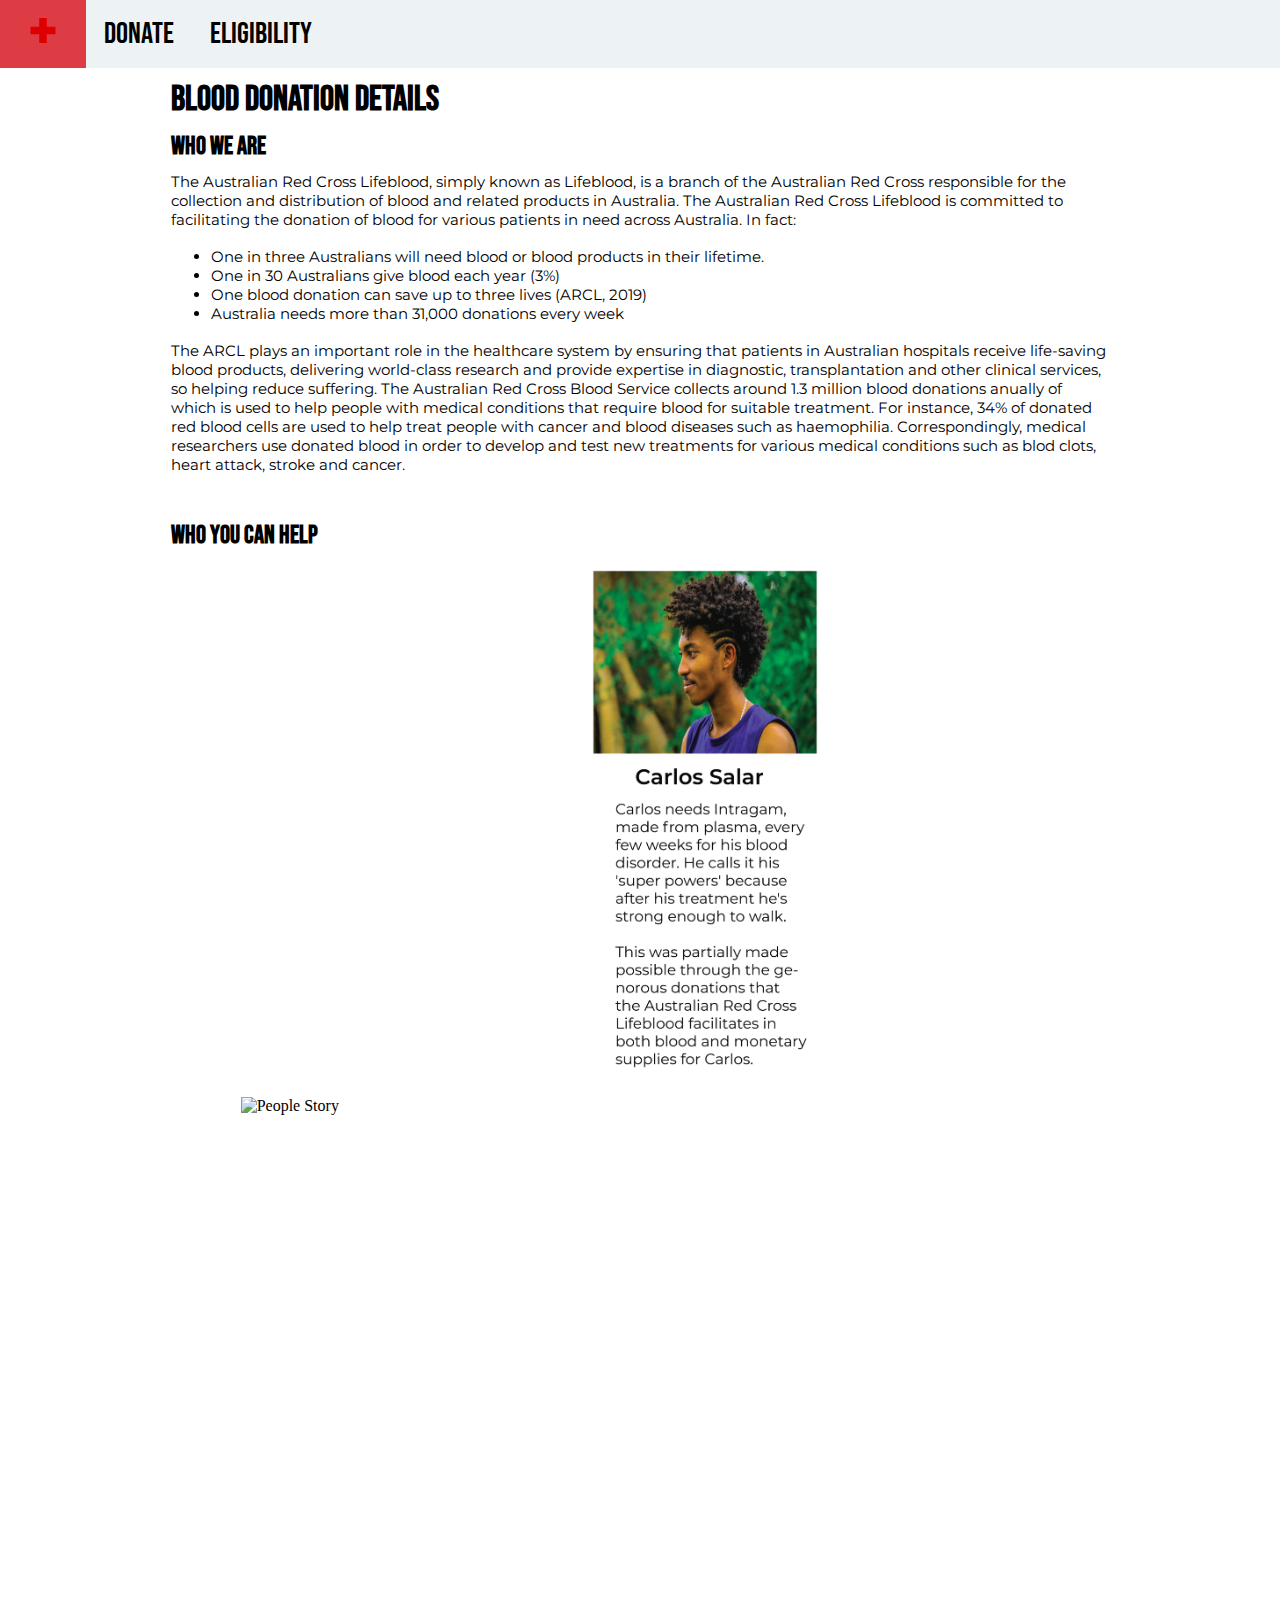
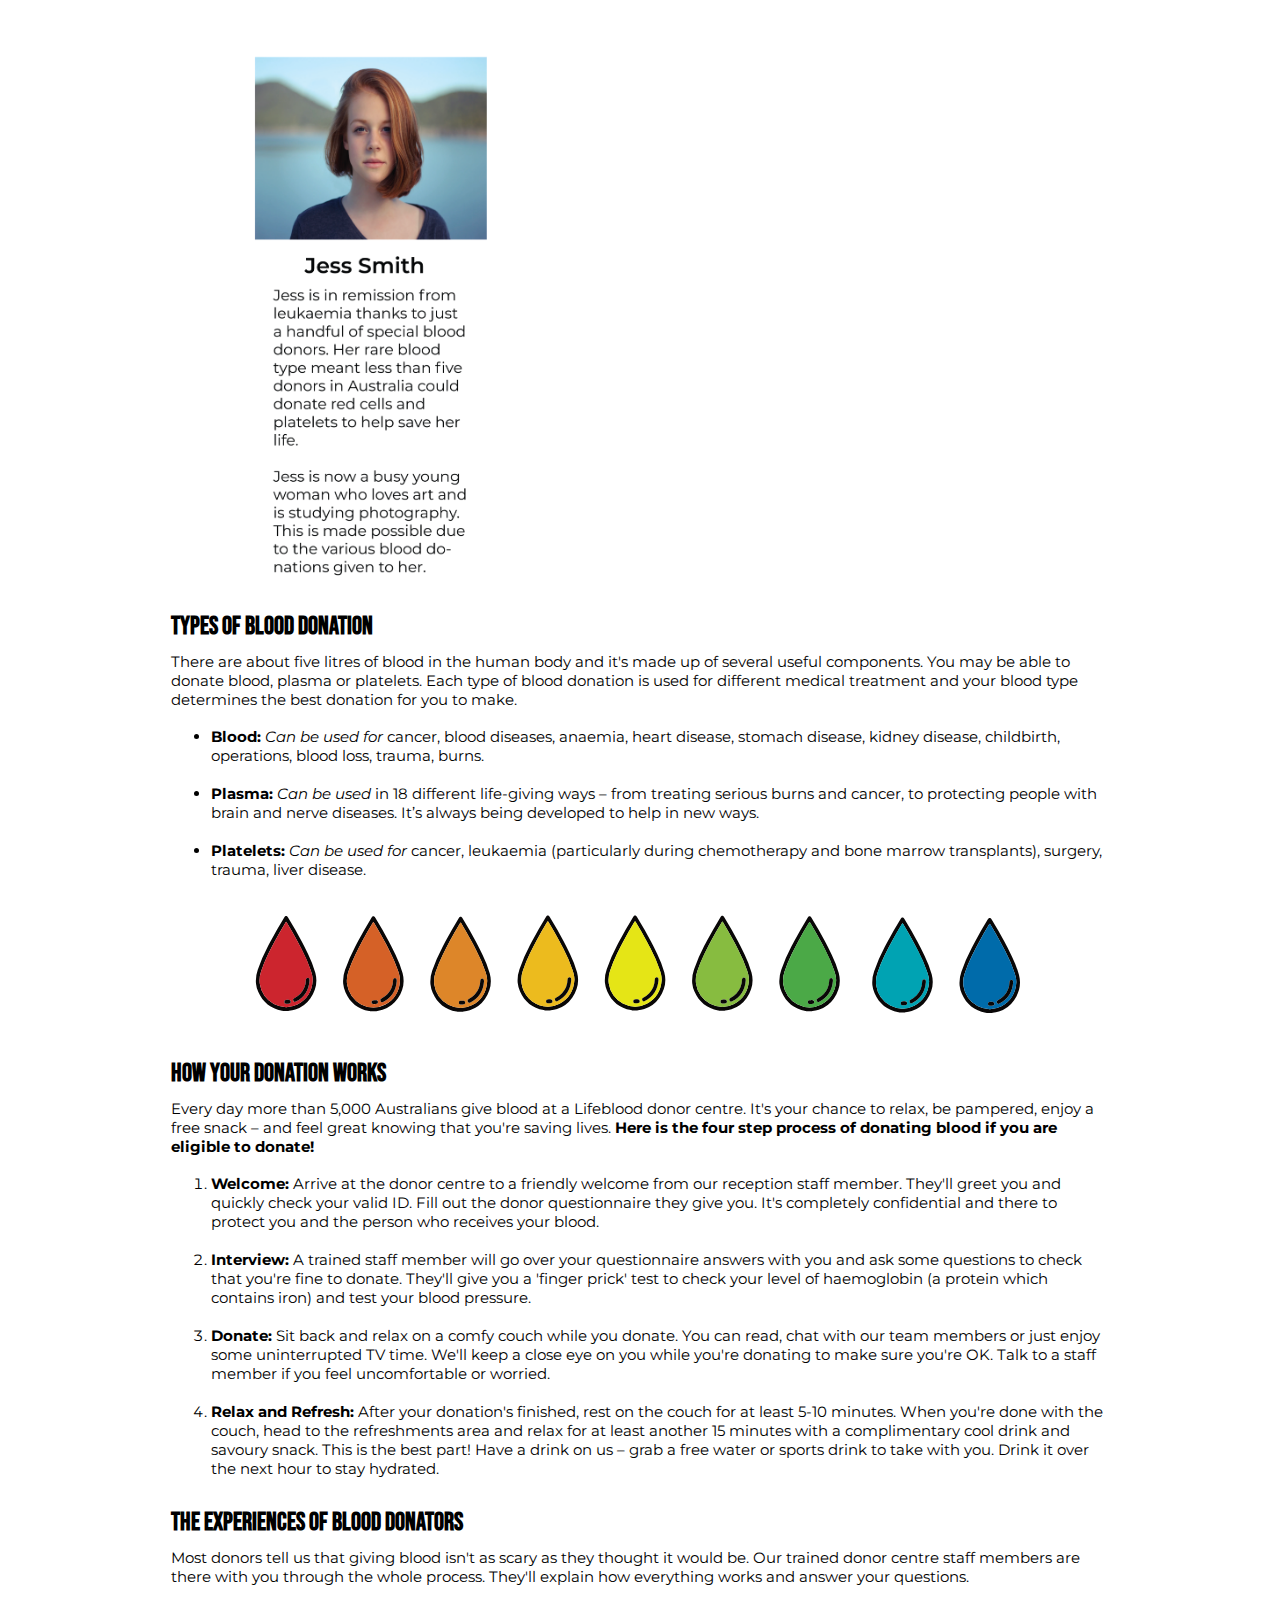
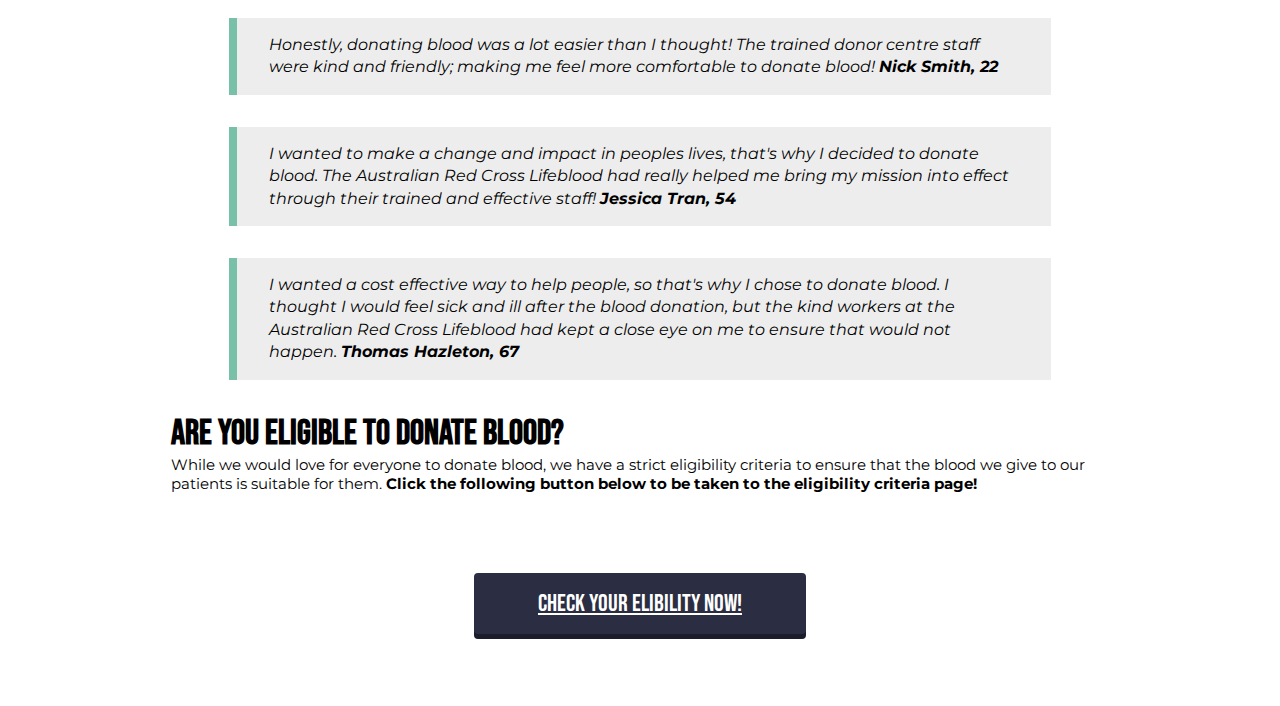
==== commit c92ef230: "Further usability edits" ====
--- a/blooddetail.html
+++ b/blooddetail.html
@@ -63,7 +63,7 @@
       <li><strong>Plasma:</strong> <em>Can be used</em> in 18 different life-giving ways – from treating serious burns and cancer, to protecting people with brain and nerve diseases. It’s always being developed to help in new ways.</li><br>
       <li><strong>Platelets:</strong> <em> Can be used for</em> cancer, leukaemia (particularly during chemotherapy and bone marrow transplants), surgery, trauma, liver disease.</li><br>
     </ul>
-    <img id = "blood" src="images/blooddrops-01.png" alt="Blood drop decoration">
+    <img id = "blood" src="images/blooddrops-01.svg" alt="Blood drop decoration">
     <br><br>
     <h3> How your donation works</h3>
     <p>Every day more than 5,000 Australians give blood at a Lifeblood donor centre. It's your chance to relax, be pampered, enjoy a free snack – and feel great knowing that you're saving lives. <strong> Here is the four step process of donating blood if you are eligible to donate!</strong></p><br>
--- a/style.css
+++ b/style.css
@@ -148,8 +148,8 @@
 }
 
 #blood {
-  width:800px;
-  height:150px;
+  width:100%;
+  height:8em;
 }
 
 blockquote {
@@ -273,11 +273,6 @@
    #container2 {
   height:80vh;
   }
-  #blood {
-    width:300px;
-    height:60px;
-    margin-left:0px;
-  }
   .people {
     margin-left:1px;
   }
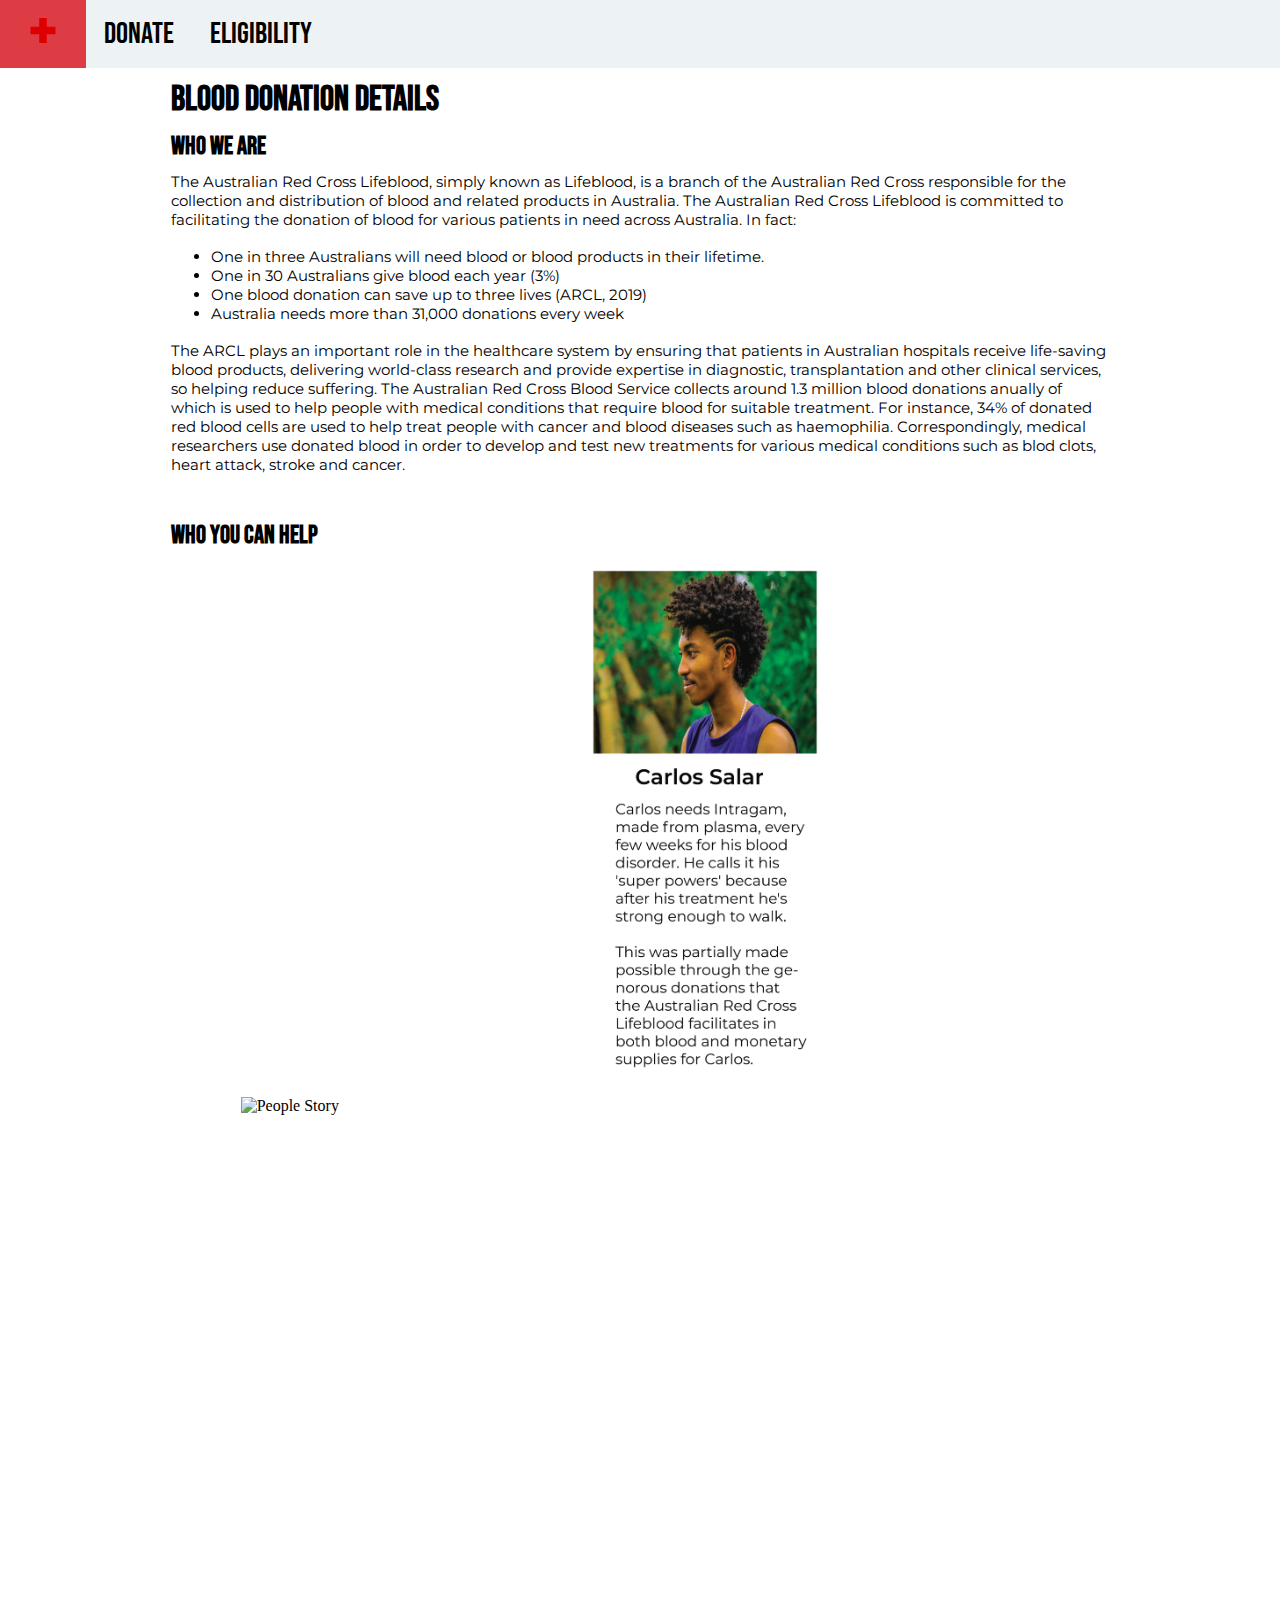
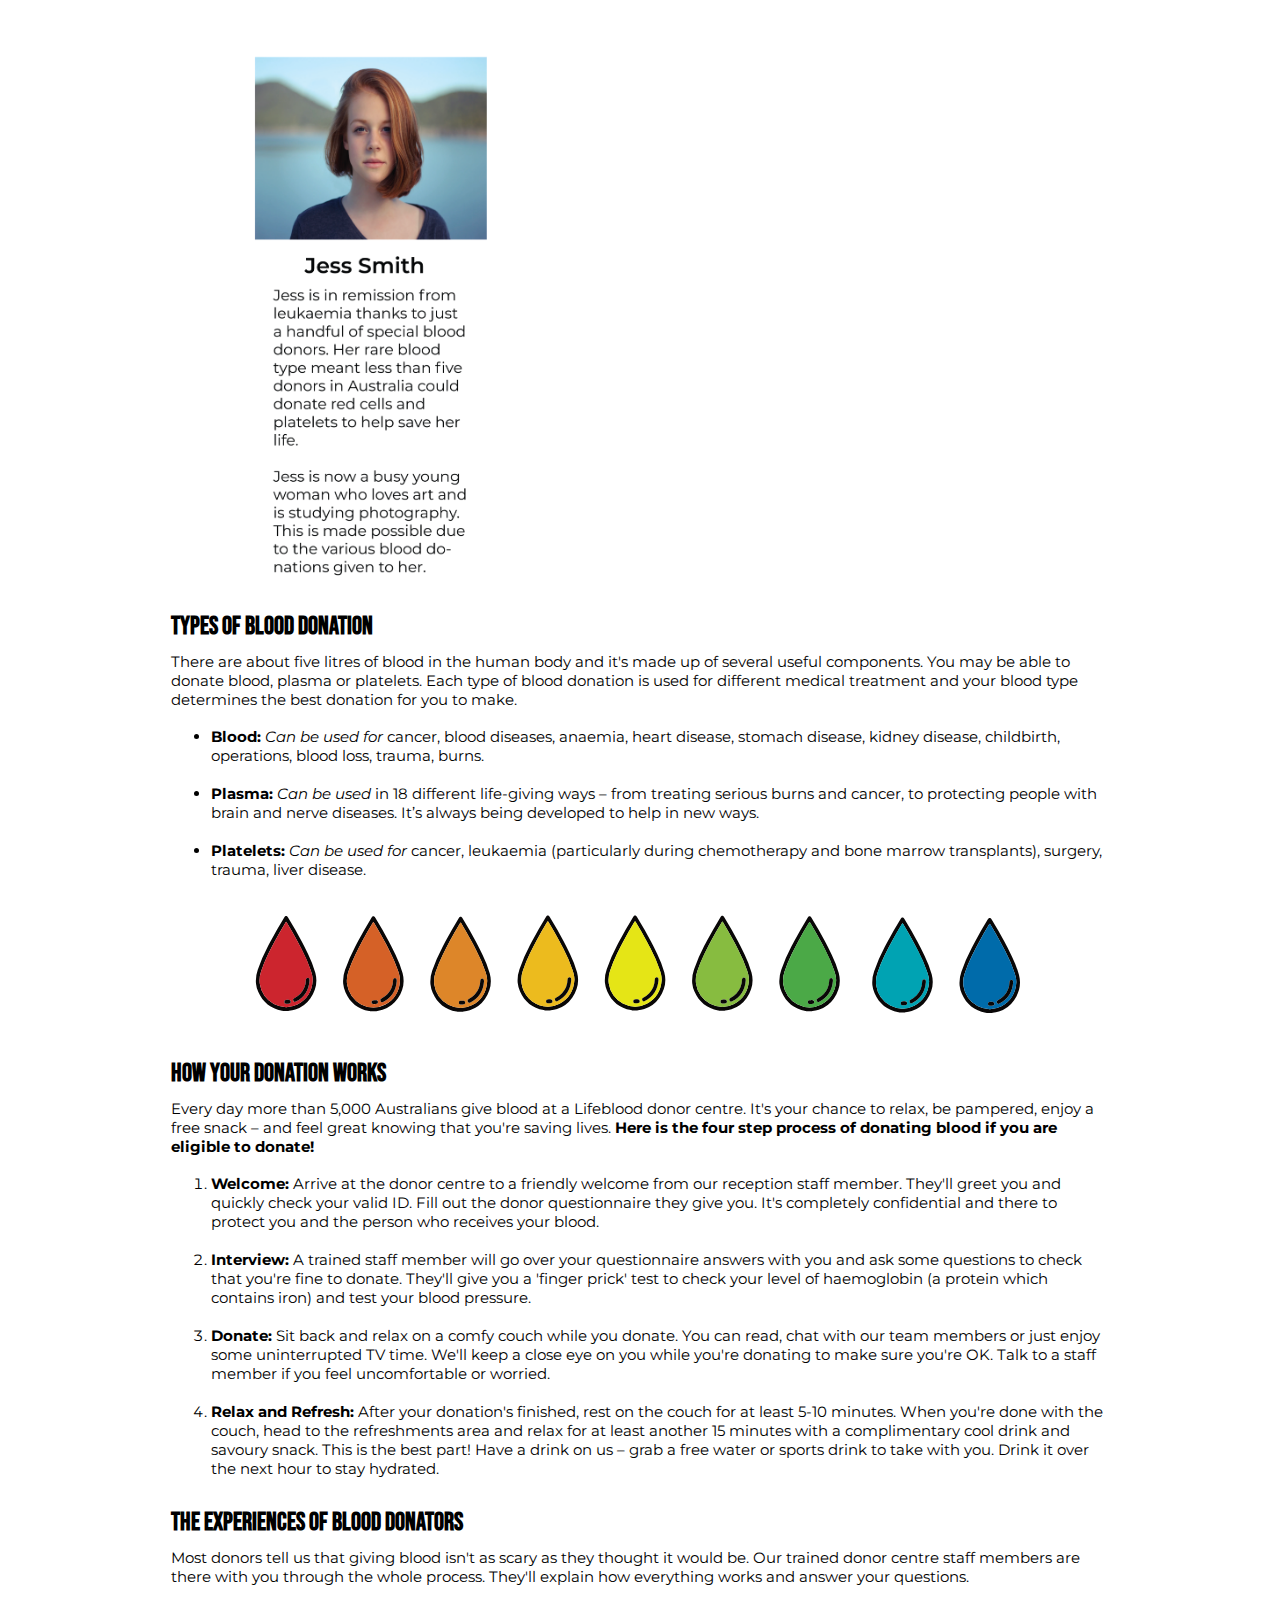
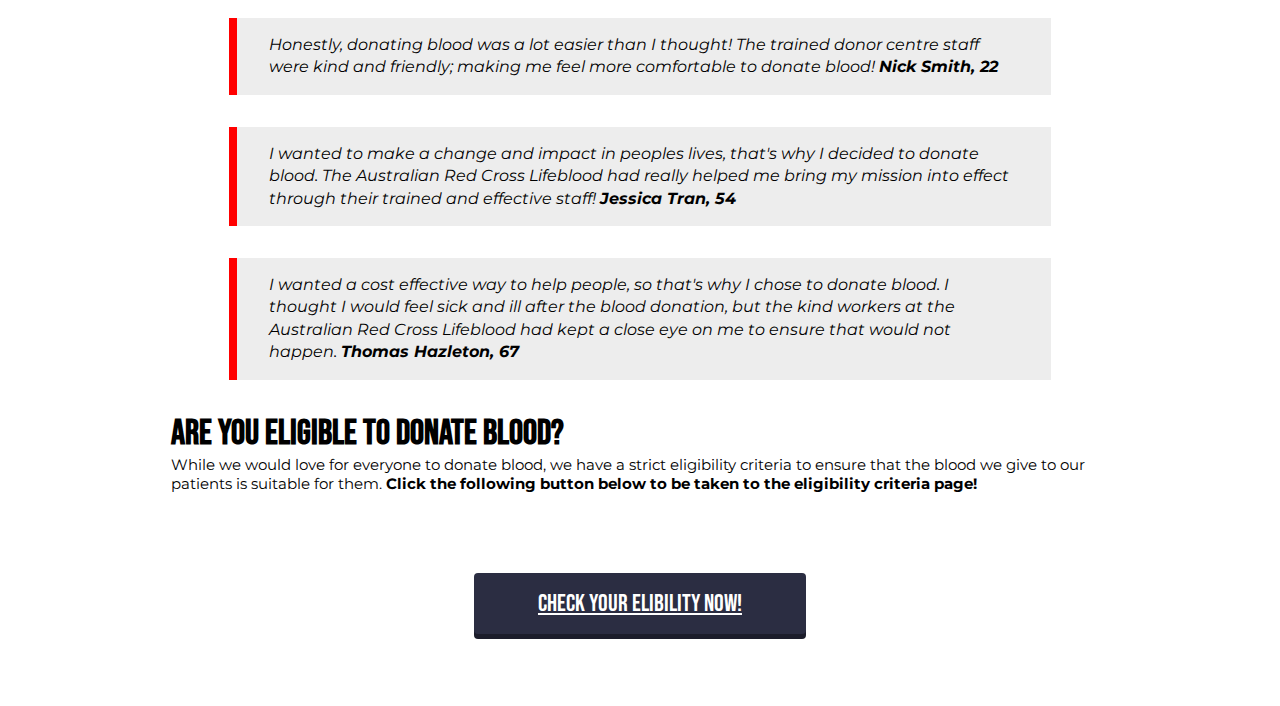
==== commit effe5297: "Final commit" ====
--- a/blooddetail.html
+++ b/blooddetail.html
@@ -1,39 +1,44 @@
 <!DOCTYPE html>
 <html>
-  <head>
-    <link rel="preconnect" href="https://fonts.gstatic.com">
-    <link href="https://fonts.googleapis.com/css2?family=Bebas+Neue&display=swap" rel="stylesheet">
-    <link rel="preconnect" href="https://fonts.gstatic.com">
-    <link href="https://fonts.googleapis.com/css2?family=Montserrat&display=swap" rel="stylesheet"> 
-    <meta charset="utf-8">
-    <meta name="viewport" content="width=device-width">
-    <title>repl.it</title>
-    <link href="style.css" rel="stylesheet" type="text/css" />
-    <link rel="shortcut icon" href="favicon/favicon.ico">
-  	<link rel="icon" sizes="16x16 32x32 64x64" href="favicon/favicon.ico">
-  	<link rel="icon" type="image/png" sizes="196x196" href="favicon/favicon-192.png">
-  	<link rel="icon" type="image/png" sizes="160x160" href="favicon/favicon-160.png">
-  	<link rel="icon" type="image/png" sizes="96x96" href="favicon/favicon-96.png">
-  	<link rel="icon" type="image/png" sizes="64x64" href="favicon/favicon-64.png">
-	  <link rel="icon" type="image/png" sizes="32x32" href="favicon/favicon-32.png">
-	  <link rel="icon" type="image/png" sizes="16x16" href="favicon/favicon-16.png">
-	  <link rel="apple-touch-icon" href="favicon/favicon-57.png">
-	  <link rel="apple-touch-icon" sizes="114x114" href="favicon/favicon-114.png">
-	  <link rel="apple-touch-icon" sizes="72x72" href="faviconfavicon-72.png">
-  	<link rel="apple-touch-icon" sizes="144x144" href="favicon/favicon-144.png">
-  	<link rel="apple-touch-icon" sizes="60x60" href="favicon/favicon-60.png">
-  	<link rel="apple-touch-icon" sizes="120x120" href="favicon/favicon-120.png">
-	  <link rel="apple-touch-icon" sizes="76x76" href="favicon/favicon-76.png">
-  	<link rel="apple-touch-icon" sizes="152x152" href="favicon/favicon-152.png">
-	  <link rel="apple-touch-icon" sizes="180x180" href="favicon/favicon-180.png">
-  	<meta name="msapplication-TileColor" content="#FFFFFF">
-  	<meta name="msapplication-TileImage" content="favicon/favicon-144.png">
-  	<meta name="msapplication-config" content="favicon/browserconfig.xml">
-  </head>
-  
-  <body>
-    <div class="topnav">
-      <a href="index.html"><href="#index.html" class='navIcon'><img src="images/crosslogo.svg" alt="ACRL Logo" width="50" height="25"></a>
+
+<head>
+	<link rel="preconnect" href="https://fonts.gstatic.com">
+	<link href="https://fonts.googleapis.com/css2?family=Bebas+Neue&display=swap" rel="stylesheet">
+	<link rel="preconnect" href="https://fonts.gstatic.com">
+	<link href="https://fonts.googleapis.com/css2?family=Montserrat&display=swap" rel="stylesheet">
+	<meta charset="utf-8">
+	<meta name="description" content="Blood Details Page">
+	<meta name="keywords" content="ACRL, Blood, Donate">
+	<meta name="author" content="Habib Salem">
+	<meta name="viewport" content="width=device-width">
+	<title>Blood Donation Details</title>
+	<link href="style.css" rel="stylesheet" type="text/css" />
+	<link rel="shortcut icon" href="favicon/favicon.ico">
+	<link rel="icon" sizes="16x16 32x32 64x64" href="favicon/favicon.ico">
+	<link rel="icon" type="image/png" sizes="196x196" href="favicon/favicon-192.png">
+	<link rel="icon" type="image/png" sizes="160x160" href="favicon/favicon-160.png">
+	<link rel="icon" type="image/png" sizes="96x96" href="favicon/favicon-96.png">
+	<link rel="icon" type="image/png" sizes="64x64" href="favicon/favicon-64.png">
+	<link rel="icon" type="image/png" sizes="32x32" href="favicon/favicon-32.png">
+	<link rel="icon" type="image/png" sizes="16x16" href="favicon/favicon-16.png">
+	<link rel="apple-touch-icon" href="favicon/favicon-57.png">
+	<link rel="apple-touch-icon" sizes="114x114" href="favicon/favicon-114.png">
+	<link rel="apple-touch-icon" sizes="72x72" href="faviconfavicon-72.png">
+	<link rel="apple-touch-icon" sizes="144x144" href="favicon/favicon-144.png">
+	<link rel="apple-touch-icon" sizes="60x60" href="favicon/favicon-60.png">
+	<link rel="apple-touch-icon" sizes="120x120" href="favicon/favicon-120.png">
+	<link rel="apple-touch-icon" sizes="76x76" href="favicon/favicon-76.png">
+	<link rel="apple-touch-icon" sizes="152x152" href="favicon/favicon-152.png">
+	<link rel="apple-touch-icon" sizes="180x180" href="favicon/favicon-180.png">
+	<meta name="msapplication-TileColor" content="#FFFFFF">
+	<meta name="msapplication-TileImage" content="favicon/favicon-144.png">
+	<meta name="msapplication-config" content="favicon/browserconfig.xml">
+</head>
+
+<body>
+	<div class="topnav">
+		<a href="index.html">
+			<href="#index.html" class='navIcon'><img src="images/crosslogo.svg" alt="ACRL Logo" width="50" height="25"></a>
       <a href="blooddetail.html">Donate</a>
       <a href="eligibility.html">Eligibility</a>
     </div>
@@ -63,7 +68,7 @@
       <li><strong>Plasma:</strong> <em>Can be used</em> in 18 different life-giving ways – from treating serious burns and cancer, to protecting people with brain and nerve diseases. It’s always being developed to help in new ways.</li><br>
       <li><strong>Platelets:</strong> <em> Can be used for</em> cancer, leukaemia (particularly during chemotherapy and bone marrow transplants), surgery, trauma, liver disease.</li><br>
     </ul>
-    <img id = "blood" src="images/blooddrops-01.svg" alt="Blood drop decoration">
+    <img id = "blood" src="images/blooddrops-01.svg" alt="Blood drop decoration"> <!-- Adds to the visual aesthetic and style of this ACRL page -->
     <br><br>
     <h3> How your donation works</h3>
     <p>Every day more than 5,000 Australians give blood at a Lifeblood donor centre. It's your chance to relax, be pampered, enjoy a free snack – and feel great knowing that you're saving lives. <strong> Here is the four step process of donating blood if you are eligible to donate!</strong></p><br>
@@ -81,8 +86,10 @@
     <h2>Are you eligible to donate blood?</h2>
     <p>While we would love for everyone to donate blood, we have a strict eligibility criteria to ensure that the blood we give to our patients is suitable for them. <strong> Click the following button below to be taken to the eligibility criteria page!</strong></p>
     <a href="eligibility.html">
-    <button id = "button" type="button" ">Check Your Elibility Now!</button>
+    <button id = "button" type="button" ">Check Your Elibility Now!</button> <!-- A clickable and animated button that takes users to the second step of the blood donation process -->
     </a>
     <br><br><br><br>
   </div>
 </div>
+  </body>
+</html>--- a/style.css
+++ b/style.css
@@ -4,11 +4,11 @@
 a {
   color: white;
 }
-.topnav {
+.topnav { 
   background-color: rgb(237, 242, 245);
   overflow: hidden;
 }
-
+/* Recieved styling and code inspiration from https://www.w3schools.com/css/css_navbar.asp */
 .topnav a {
   float: left;
   color: black;
@@ -24,10 +24,6 @@
   color: black;
 }
 
-.topnav a.active {
-  background-color: rgb(198,42,51);
-  color: white;
-}
 #container {
   background-image: url("images/redwave.png");
   background-size: cover;
@@ -48,7 +44,7 @@
 margin-left: auto;
 margin-right: auto;
 }
-
+/* Recieved animation tips and coding inspiration from https://learn.shayhowe.com/advanced-html-css/transitions-animations/ */
 #button {
 border: 0;
   background: #2b2d42;
@@ -97,8 +93,7 @@
   font-size: 35px;
   margin-left:50px;
 }
-
-/* Blooddetail.html */
+/* Used https://grid.layoutit.com/ to create the grid */
 .grid-container {
   display: grid;
   grid-template-columns: 0.4fr 2.2fr 0.4fr;
@@ -157,7 +152,7 @@
 	margin: 2em auto;
 	font-style: italic;
 	padding: 1em 2em;
-	border-left: 8px solid #78C0A8;
+	border-left: 8px solid red;
 	font-size: 1em;
 	line-height: 1.4;
 	position: relative;
@@ -224,7 +219,7 @@
   padding: 1rem 4rem;
   display: inline-block;
   margin-top: 15px;
-  margin-left:0%;
+  margin-left:8%;
 }
 
 #button2:active {
@@ -237,8 +232,7 @@
   box-shadow: 0 5px 0 rgb(117, 2, 2);
 }
 
-/* Eligible Form */
-  input {
+input {
   margin-bottom: 10px;
   border: 1px solid #ccc;
   border-radius: 3px;
@@ -254,7 +248,7 @@
   margin-bottom:10px;
 }
 
-@media screen and (max-width: 768px){
+@media screen and (max-width: 768px){ /* Media query for mainly mobile devices */
   .contact {
   width: 160px;
   height: 50px;
@@ -279,4 +273,4 @@
   #box {
     margin:0px;
   }
-}
+}